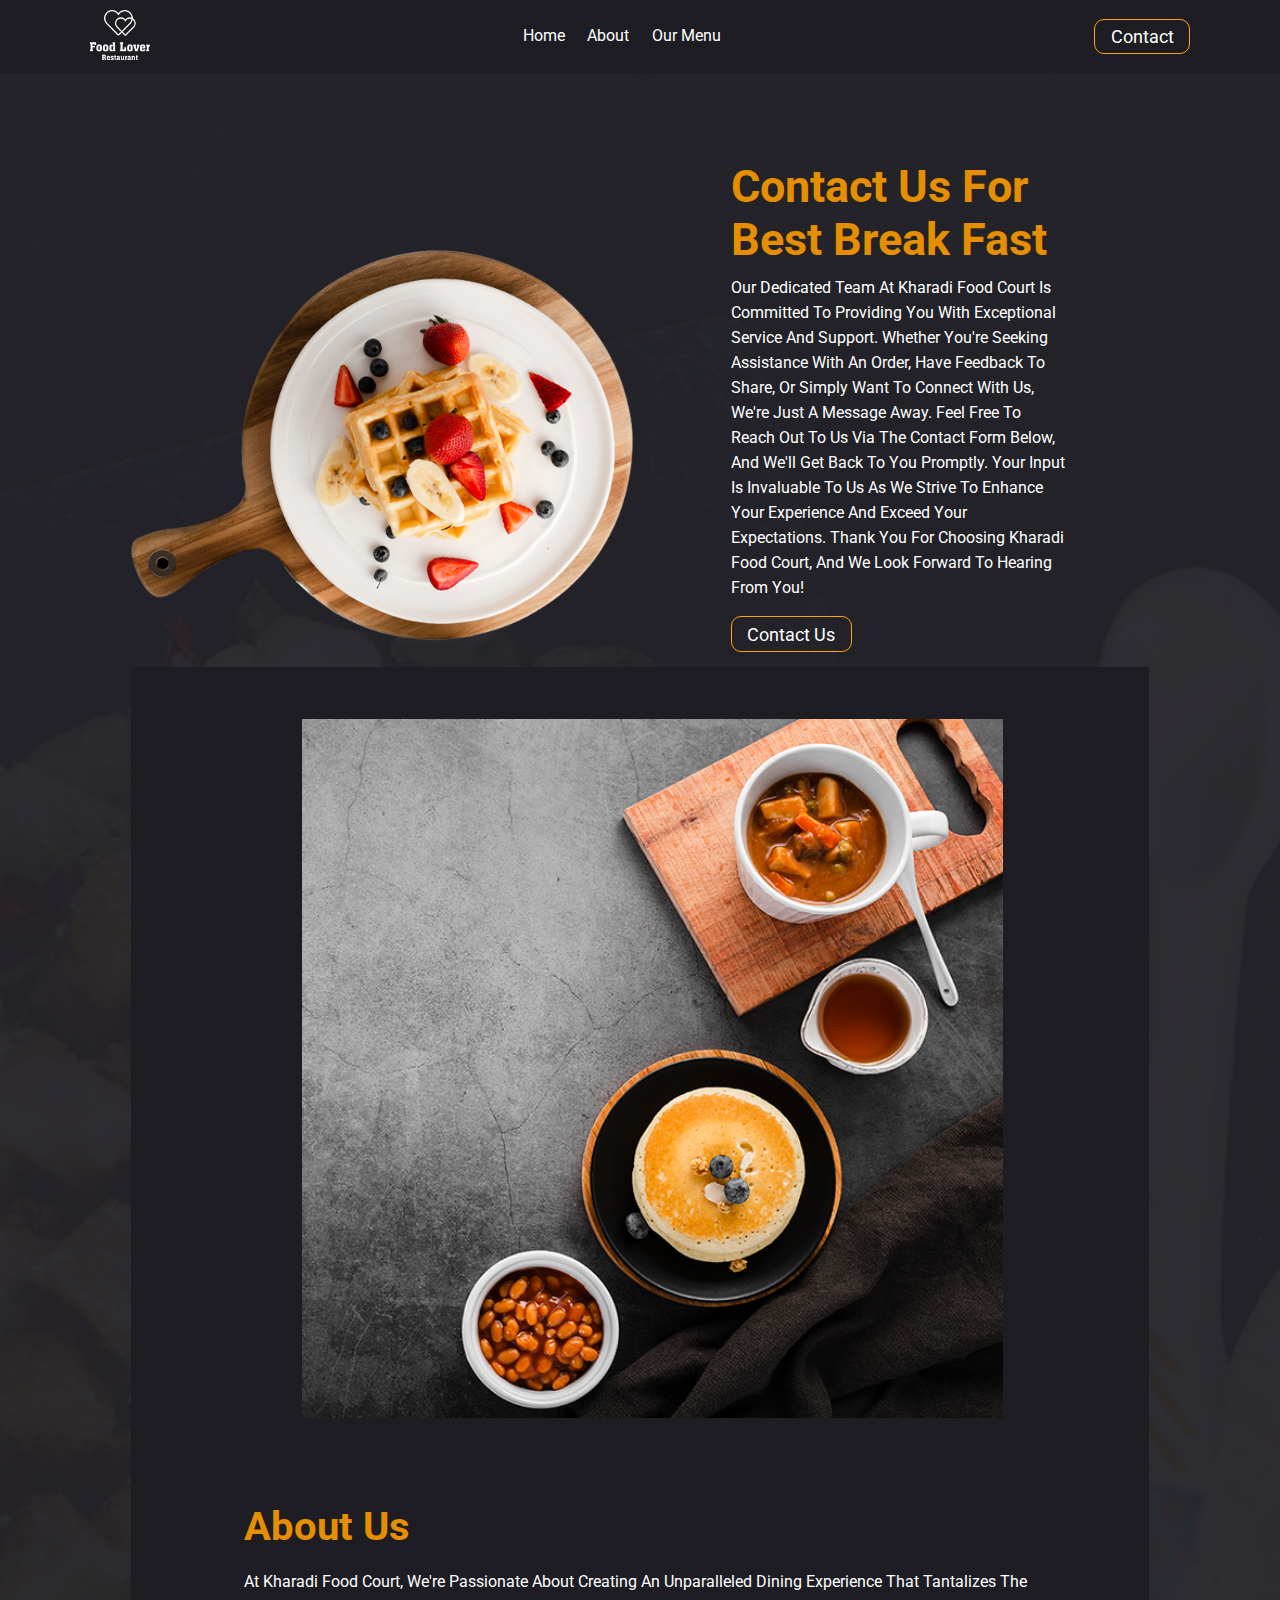
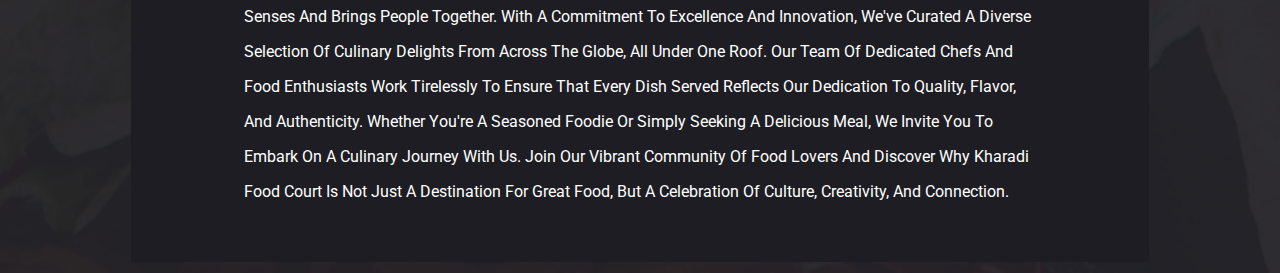
==== index.html @ 51e0e7b5 "update 3" ====
<!DOCTYPE html>
<html lang="eng">
    <head>
        <meta charset="UTF-8">
        <meta http-equiv="X-UA-Compatible" content="IE=edge">
        <meta name="viewport" content="width=device-width, initial-scale=1.0">
        <title>kharadifoodcourt</title>

        <link rel="stylesheet" href="fontawesome-free-5.15.3-web/css/all.min.css">
        <link rel="stylesheet" href="style.css">
        
    </head>
    <body>
        <header class="header">
            <div class="logo">
                <img src="images/logo.png" alt="">
            </div>
    
            <nav class="navbar">
                <a href="#">home</a>
                <a href="#">about</a>
                <a href="#">our menu</a>

            </nav>
    
            <div class="icons">
                <div id="menu-bar" class="fas fa-bars"></div>
                <a class="contact-but" href="#">contact</a>
            </div>
    
        </header>

        <div class="home">
            <div class="main-home">
                <div class="home-inner-content">
                    <div class="home-image">
                    <img src="images/background content.png" alt="">
                    </div>
                </div>

                <div class="home-inner-content">
                    <div class="home-text-content">
                      <h1>contact us for best Break Fast</h1>
                      <p>Our dedicated team at kharadi food court is committed to providing you with exceptional service and support. Whether you're seeking assistance with an order, have feedback to share, or simply want to connect with us, we're just a message away. Feel free to reach out to us via the contact form below, and we'll get back to you promptly. Your input is invaluable to us as we strive to enhance your experience and exceed your expectations. Thank you for choosing kharadi food court, and we look forward to hearing from you!</p>
                    <a href="#">contact us</a>
                    </div>
                </div>

                <div id="about" class="about">
                    <div class="main-about">
                        <div class="about-content">
                        <div class="about-inner-content">
                            <img src="images/About us.png" alt="">
                        </div>
                        </div>

                        <div class="about-content">
                            <div class="about-inner-content">
                                 <div class="about-text-content">
                                    <h1>About us</h1>
                                    <p>At Kharadi Food Court, we're passionate about creating an unparalleled dining experience that tantalizes the senses and brings people together. With a commitment to excellence and innovation, we've curated a diverse selection of culinary delights from across the globe, all under one roof. Our team of dedicated chefs and food enthusiasts work tirelessly to ensure that every dish served reflects our dedication to quality, flavor, and authenticity. Whether you're a seasoned foodie or simply seeking a delicious meal, we invite you to embark on a culinary journey with us. Join our vibrant community of food lovers and discover why Kharadi Food Court is not just a destination for great food, but a celebration of culture, creativity, and connection.</p>
                                 </div>
                            </div>
                            </div>
                    </div>
                </div>
                
            </div>
        </div>


























        <style>
            :root {
                --btn-color:#007fd4;
                --about-sec:#1d1d23;
            }
        </style>
        
    </body>

</html>
---- style.css ----
@import url('https://fonts.googleapis.com/css2?family=Roboto:wght@300;400;500;700&display=swap');
:root{
    --btn-color:#e58f00;
    --about-sec:#1d1d23;
}
*{
    padding: 0;
    margin: 0;
    box-sizing: border-box;
    outline: none;
    text-decoration: none;
    font-family: 'Roboto', sans-serif;
    transition: 0.5s;
    text-transform: capitalize;
}
html{
    font-size: 65%;
    scroll-behavior: smooth;
}
.header{
    padding: 1rem 7%;
    position: fixed;
    left: 0;
    right: 0;
    display: flex;
    justify-content: space-between;
    align-items: center;
    z-index: 100;
    background: #1d1d23;
}
.logo img{
    width: 60px;
}
.navbar a{
    color: white;
    margin: 0.5rem;
    padding: 0.5rem;
    font-size: 1.5rem;
}
.navbar a:hover{
    color: var(--btn-color);
}
.icons div{
    color: white;
    font-size: 1.5rem;
    margin-right: 10px;
    display: none;
}
.icons div:hover{
    cursor: pointer;
}

.icons a{
    color: white;
    padding: 0.6rem 1.5rem;
    border: 1px solid orange;
    border-radius: 10px;
    font-size: 18px;
   transition: 0.5s;
   display: inline-block;
}
.contact-btn:hover{
    transform: scale(1.1);
    background: var(--btn-color);
    border: 1px solid white;
}

.navbar.active{
    clip-path: polygon(0 0, 100% 0, 100% 100%, 0% 100%);
}

/* design for home section */

.home{
    padding: 1rem 7%;
    background: url(images/background.png);
    min-height: 100vh;
    height: 100%;
    background-position: center;
    background-size: cover;
    background-repeat: no-repeat;
}
.main-home{
    display: flex;
    justify-content: center;
    align-items: center;
    flex-wrap: wrap;
    gap: 15px;
    padding-top: 150px;
    padding-left: 4rem;
    padding-right: 4rem;
}
.home-inner-content{
    flex: 1 1 45rem;
}
.home-image{
    width: 100%;
    height: 100%;
    position: relative;
    
}
.home-image img{
    width: 100%;
    position: absolute;
    transform: translate(0%, -40%);
    animation: mymove 5s infinite ease-in-out;
}
@keyframes mymove {
    0%   {top: 0px;}
    50%   {top: 15px;}
    75%   {top: 10px;}
    100%   {top: 0px;}
  }
.home-text-content{
    padding: 0 8rem;
}
.home-text-content h1{
    font-size: 45px;
    color: #e58f00;
}
.home-text-content p{
    color: white;
    font-size: 1.5rem;
    margin-top: 10px;
    margin-bottom: 15px;
    line-height: 25px;
}
.home-text-content a{
    color: white;
    padding: 0.6rem 1.5rem;
    border: 1px solid orange;
    border-radius: 10px;
    font-size: 18px;
   transition: 0.5s;
   display: inline-block;
}
.home-text-content a:hover{
    transform: scale(1.1);
    background: var(--btn-color);
    border: 1px solid white;
}
.about{
    padding: 2rem 7%;
    background: var(--about-sec);
}
.main-about{
    display: flex;
    justify-content: center;
    align-items: center;
    flex-wrap: wrap;
    gap: 20px;
    
}
.about-content{
    flex: 1 1 45rem;
}
.about-inner-content{
    width: 100%;
    margin: 0 auto;
    padding-top: 3rem;
    padding-bottom: 3rem;
}
.about-content .about-inner-content img{
    width: 80%;
    margin-left: 100px;
}
.about-text-content{
    padding: 0 4rem;
}
.about-text-content h1{
    color: #e58f00;
    font-size: 40px;
    margin-bottom: 15px;
}
.about-text-content p{
    color: white;
    font-size: 1.5rem;
    line-height: 35px;
}
.quality{
    padding: 4rem 7%;
    background-image: linear-gradient(60.34deg, white 52.45%, var(--btn-color) 52.45%);
}
.main-quality{
    display: flex;
    justify-content: center;
    align-items: center;
    flex-wrap: wrap;
    gap: 15px;
}
.main-inner-quality{
    flex: 1 1 45rem;
}
.quality-content{
    padding: 0 4rem;
}
.quality-content h1{
    color: var(--btn-color);
    font-size: 40px;
    margin-bottom: 15px;
}
.quality-content p{
    color: var(--about-sec);
    font-size: 1.5rem;
    line-height: 30px;
}
.qulity-image{
    width: 100%;
}
.qulity-image img{
    width: 100%;
    object-fit: cover;
}
.gallery{
    padding: 4rem 7%;
    background: var(--about-sec);
}
.gallery h1{
    font-size: 50px;
    text-align: center;
    padding-bottom: 3rem;
    color: var(--btn-color);
    letter-spacing: 1px;
}
.main-gallery{
    display: flex;
    justify-content: center;
    align-items: center;
    gap: 30px;
    flex-wrap: wrap;
  
}
.inner-gallery{
    flex: 1 1 300px;
    
}
.inner-gallery .gallery-image img{
    width: 100%;
}
.inner-gallery .gallery-image:hover img{
    transform: perspective(1000px) rotateX(-4.80deg) rotateY(-10.23deg) scale3d(1.05,1.05,1.05);
    clip-path: polygon(20% 0%, 80% 0%, 100% 20%, 100% 80%, 80% 100%, 20% 100%, 0% 80%, 0% 20%);
}
.enjoy-our-food{
    padding: 2rem 7%;
    background: url(images/enjoye.png);
    background-size: cover;
    background-position: center center;
    background-repeat: no-repeat;
    min-height: 100vh;
    display: flex;
    justify-content: center;
    align-items: center;
}
.food-main-content{
    width: 40%;
    border: 4px solid white;
    padding: 2rem;
}
.food-main-content h1{
    color: white;
    font-size: 35px;
    text-align: center;
    padding: 1rem 0;
}
.food-main-content p{
    color: white;
    font-size: 1.5rem;
    text-align: center;
    padding: 1rem 0;
    line-height: 30px;
}
.our-menu-food{
    padding: 2rem 7%;
    background-color: var(--about-sec);
}
.our-menu-food h1{
    color: var(--btn-color);
    font-size: 45px;
    text-align: center;
    padding: 0.5rem 0;
}
.main-menu-food{
    margin-top: 2rem;
    display: flex;
    justify-content: center;
    align-items: center;
    gap: 20px;
    flex-wrap: wrap;
}
.inner-menu-food{
    flex: 1 1 300px;
}
.menu-food-content{
    width:100%;

}
.menu-food-content img{
    width: 100%;
}

.menu-food-text{
    padding: 2rem 2rem;
}
.menu-food-text h2{
    color: var(--btn-color);
    font-size: 30px;
}
.menu-food-text p{
    color:white;
    font-size:18px;
    margin: 2rem 0;
}
.menu-food-text p span{
    color: #e58f00;
    padding: 0.5rem 1.5rem;
    transition: 0.3s;
    cursor: pointer;
}
.menu-food-text p:hover span{
    border: 1px solid white;
    background: var(--btn-color);
    color: white;
    transform: scale(1.1);
}
.before{
    background-color: #1d1d23;
    padding: 2rem 0;
}
.before{
    width: 100%;
}
.before img{

    width: 100%;
    object-fit: cover;
}

.footer{
    background: #1d1d23;
    padding: 6rem 10rem;
    display: flex;
    justify-content: center;
    align-items: center;
    flex-direction: column;
}
.main-footer{
    width: 100%;
    margin: 0 auto;
    text-align: center;
}
.main-footer img{
    width: 200px;
}
.footer-navbar{
    margin-top: 15px;
}
.footer-navbar a{
    color: #e58f00;
    font-size: 18px;
    margin: 1rem;
    padding: 1rem;
}


























@media (max-width:767px) {
    .header{
        padding: 3rem;
    }
    .icons div{
        display: initial;
    }
    .navbar{
        position: absolute;
        width: 100%;
        height: 100vh;
        left: 0;
        top: 100%;
        background-color: var(--btn-color);
        clip-path: polygon(0 0, 100% 0, 100% 0, 0 0);


    }
    .navbar a{
        display: block;
        text-align: center;
        margin: 1rem;
        padding: 1rem;
    }

    /* home css desing */

    .home-text-content{
        padding: 0 2rem;
    }
    .main-home{
        padding: 2rem 0;
    }
    .home{
        padding-top: 100px;
        
    }
    .home-image img{
        transform: translate(0%, 0%);
    }
    .home-text-content{
        margin-top: 300px;
    }
    .about-content .about-inner-content img{
        width: 100%;
        margin: 0;
        padding: 1rem;
    }
    .quality-content{
        padding: 1rem 2rem;
    }
    .quality-content h1{
        color: var(--about-sec)
    }
    .food-main-content{
        width: 100%;
        border: 4px solid white;
        padding: 1rem;
    }

    .footer-navbar a{
        display: block;
       
    }

}
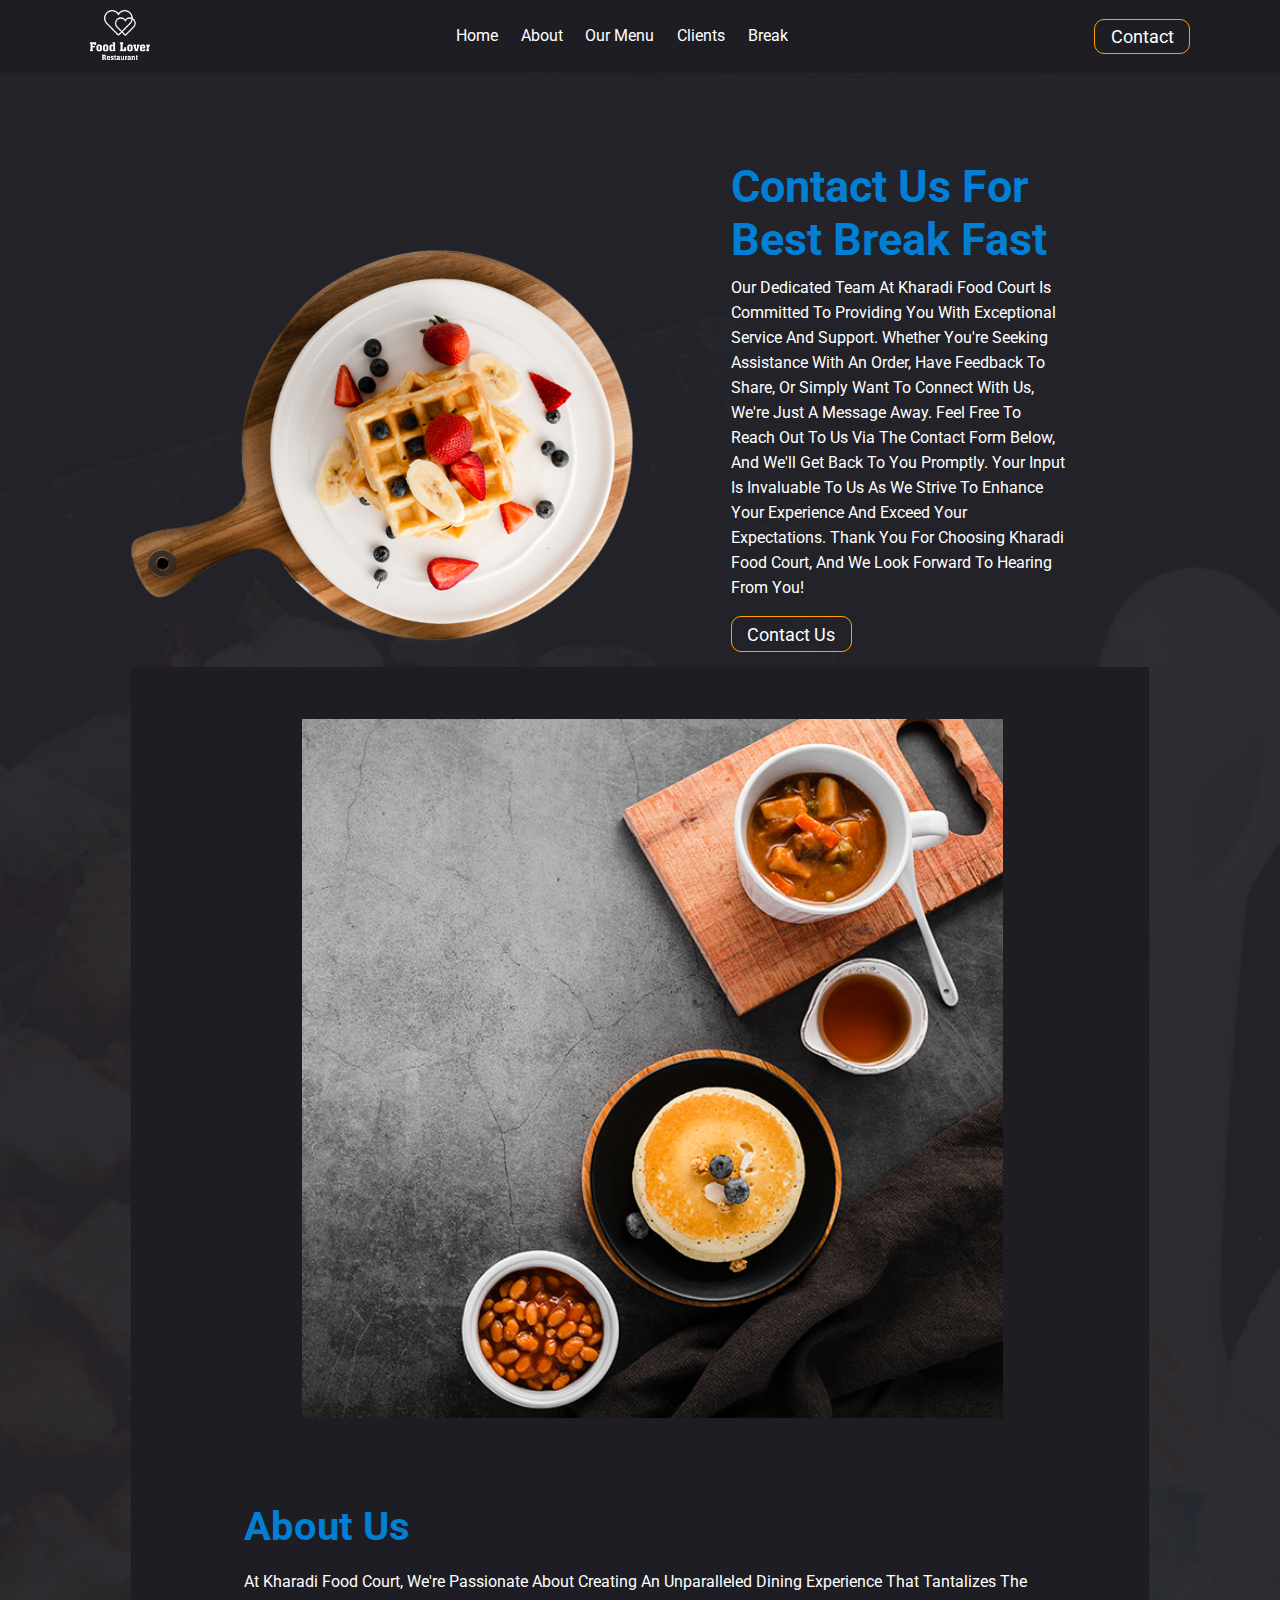
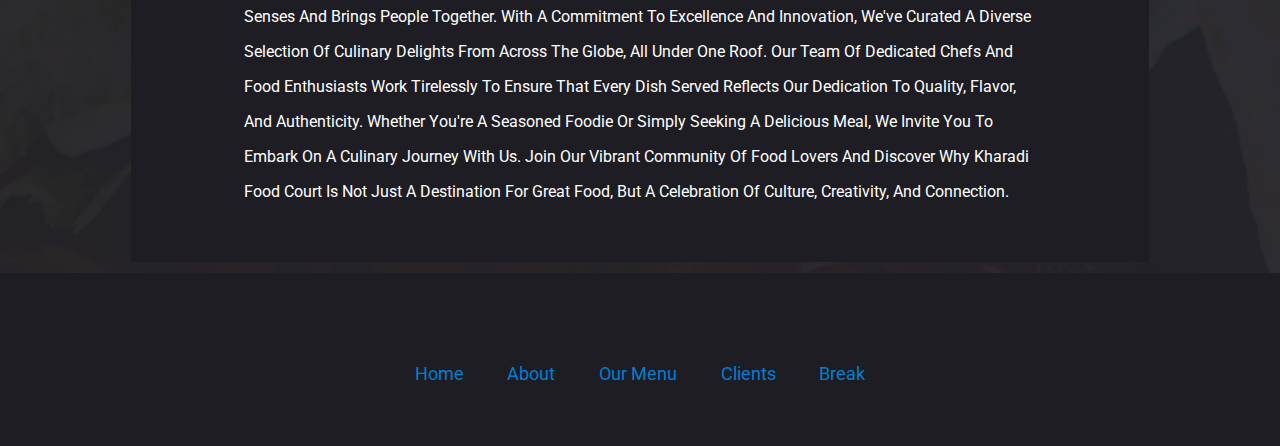
==== commit 7ffb4bbf: "update 4" ====
--- a/index.html
+++ b/index.html
@@ -11,6 +11,7 @@
         
     </head>
     <body>
+
         <header class="header">
             <div class="logo">
                 <img src="images/logo.png" alt="">
@@ -20,12 +21,13 @@
                 <a href="#">home</a>
                 <a href="#">about</a>
                 <a href="#">our menu</a>
-
+                <a href="#">clients</a>
+                <a href="#">break</a>
             </nav>
     
             <div class="icons">
                 <div id="menu-bar" class="fas fa-bars"></div>
-                <a class="contact-but" href="#">contact</a>
+                <a class="contact-btn" href="#">contact</a>
             </div>
     
         </header>
@@ -69,7 +71,22 @@
         </div>
 
 
-
+        <div class="footer">
+            <div class="main-footer">
+                <div class="footer-logo"><img src="images/footerlogo.png" alt=""></div>
+            </div>
+    
+            <footernav class="footer-navbar">
+                <a href="#">home</a>
+                <a href="#">about</a>
+                <a href="#">our menu</a>
+                <a href="#">clients</a>
+                <a href="#">break</a>
+            </footernav>
+    
+        </div>
+    
+    
 
 
 
--- a/style.css
+++ b/style.css
@@ -1,6 +1,6 @@
 @import url('https://fonts.googleapis.com/css2?family=Roboto:wght@300;400;500;700&display=swap');
 :root{
-    --btn-color:#e58f00;
+    --btn-color:#007fd4;
     --about-sec:#1d1d23;
 }
 *{
@@ -105,6 +105,7 @@
     transform: translate(0%, -40%);
     animation: mymove 5s infinite ease-in-out;
 }
+
 @keyframes mymove {
     0%   {top: 0px;}
     50%   {top: 15px;}
@@ -116,7 +117,7 @@
 }
 .home-text-content h1{
     font-size: 45px;
-    color: #e58f00;
+    color: #007fd4;
 }
 .home-text-content p{
     color: white;
@@ -168,7 +169,7 @@
     padding: 0 4rem;
 }
 .about-text-content h1{
-    color: #e58f00;
+    color: #007fd4;
     font-size: 40px;
     margin-bottom: 15px;
 }
@@ -312,7 +313,7 @@
     margin: 2rem 0;
 }
 .menu-food-text p span{
-    color: #e58f00;
+    color: #007fd4;
     padding: 0.5rem 1.5rem;
     transition: 0.3s;
     cursor: pointer;
@@ -356,7 +357,7 @@
     margin-top: 15px;
 }
 .footer-navbar a{
-    color: #e58f00;
+    color: #007fd4;
     font-size: 18px;
     margin: 1rem;
     padding: 1rem;
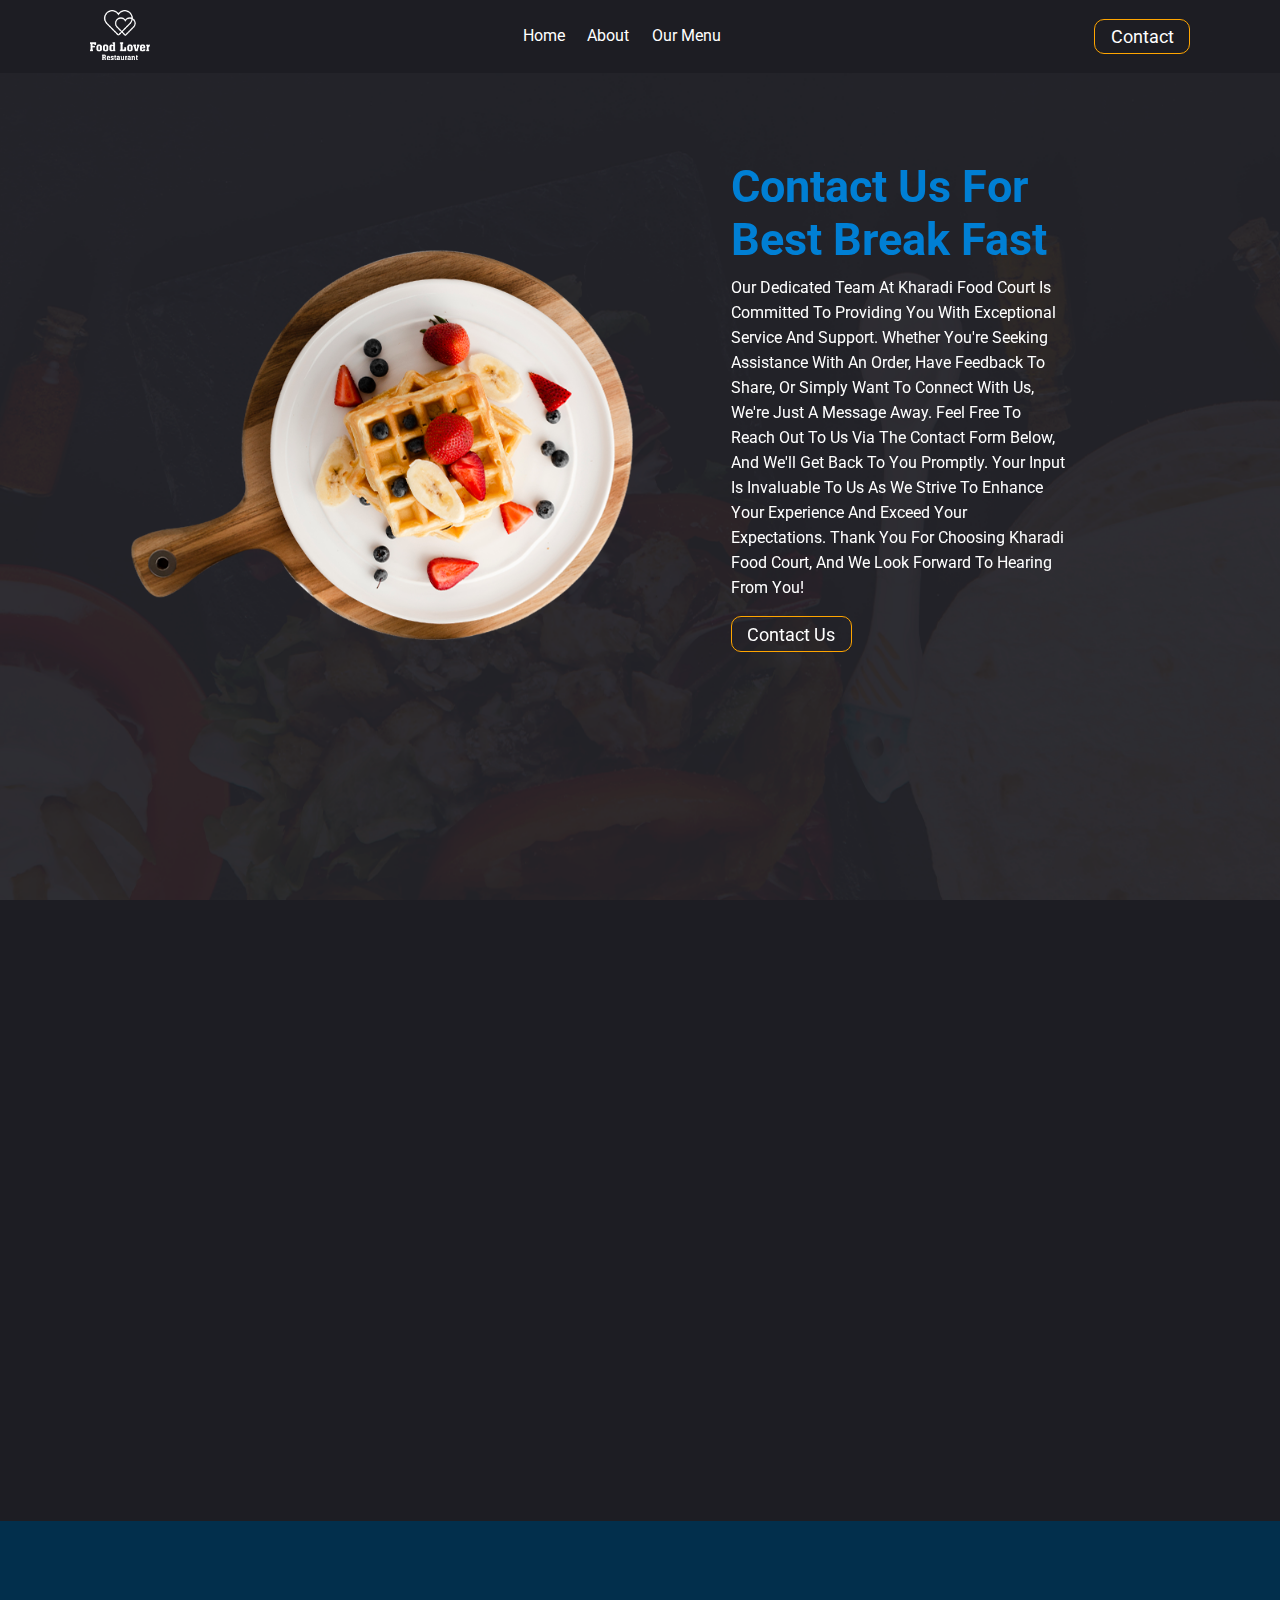
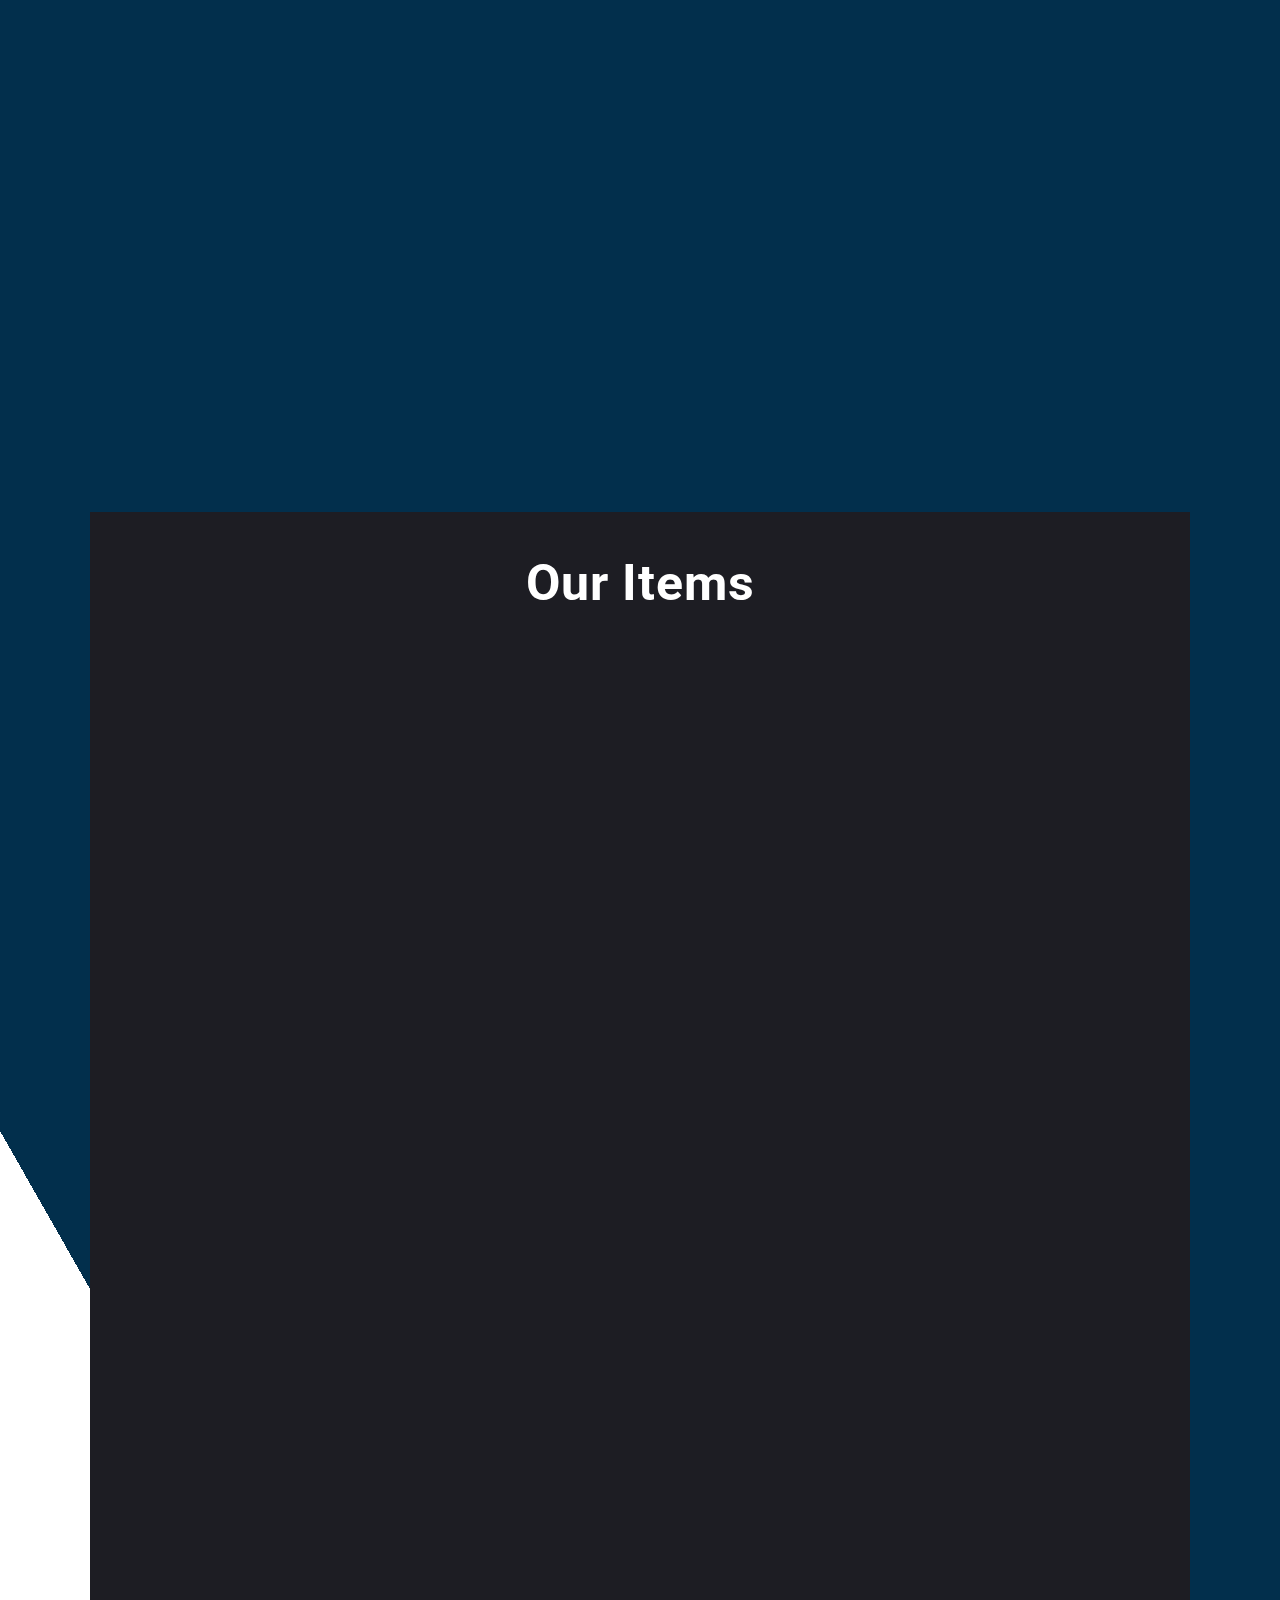
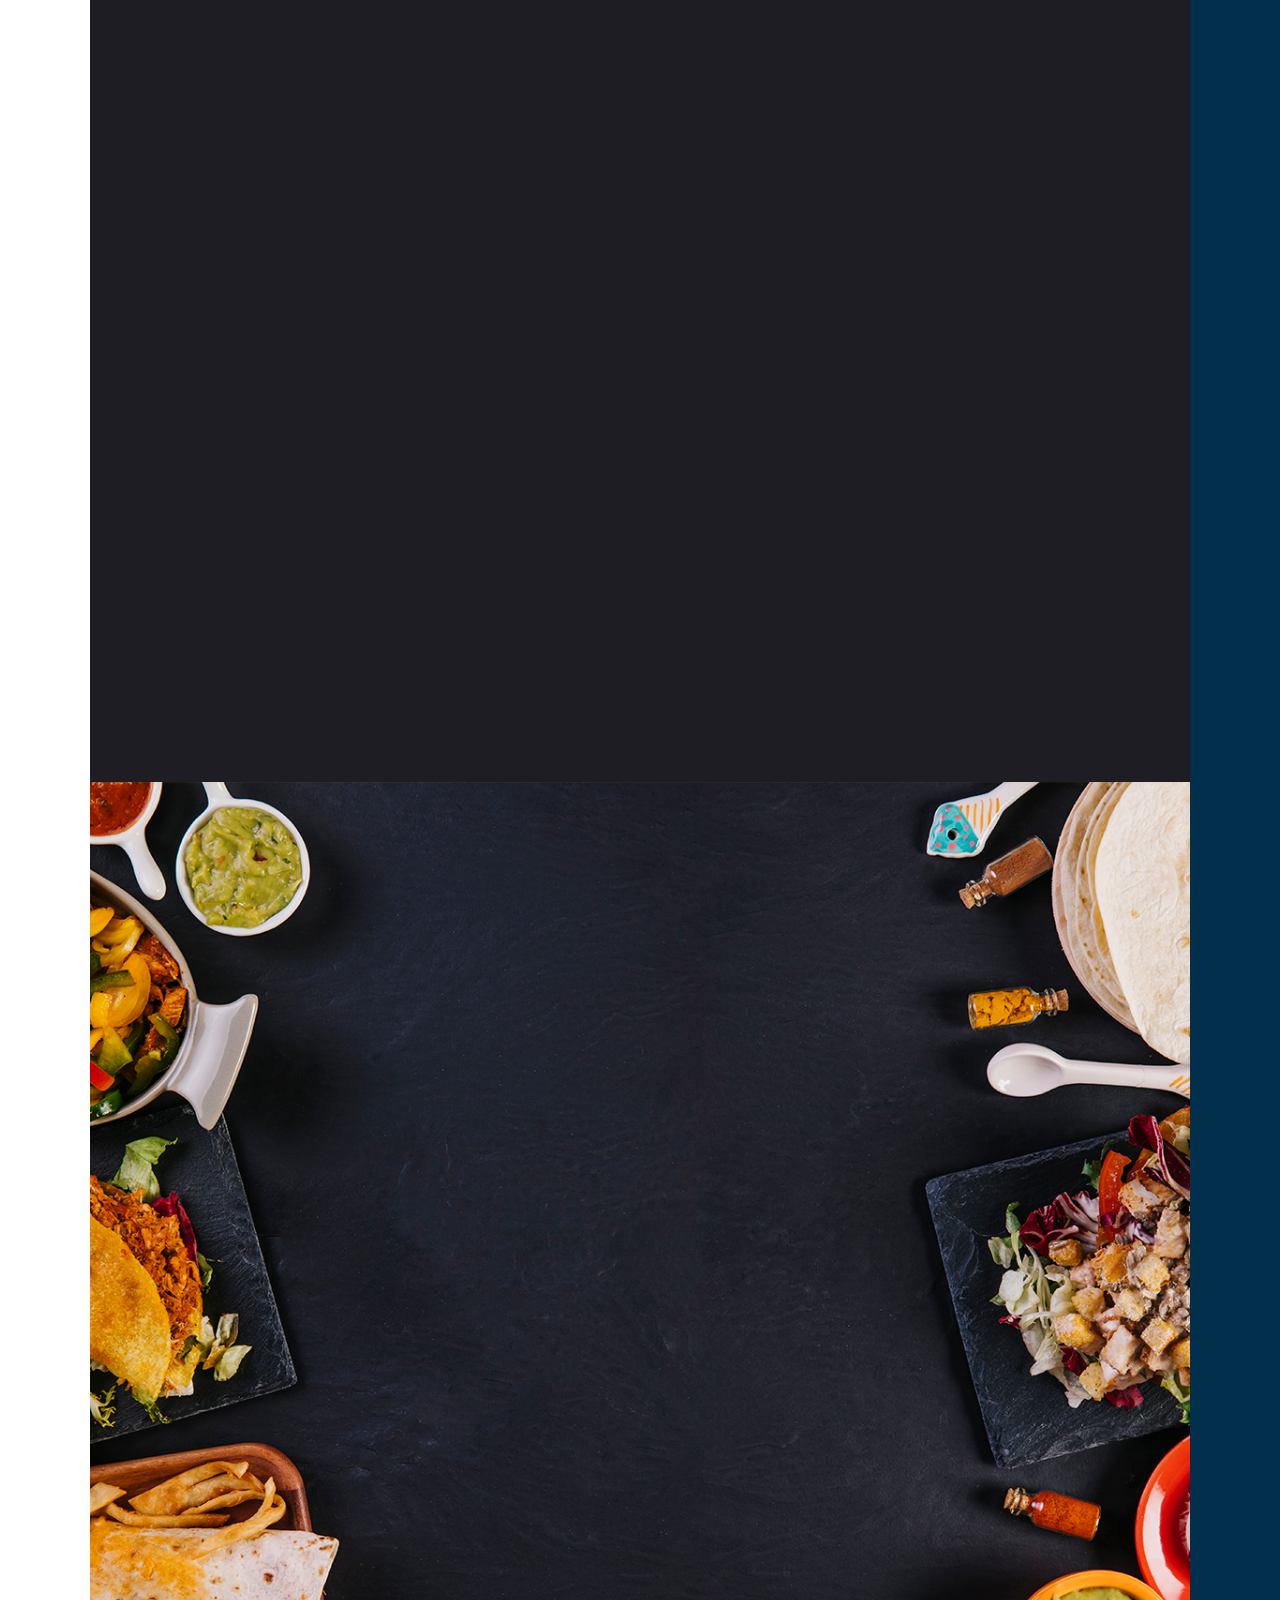
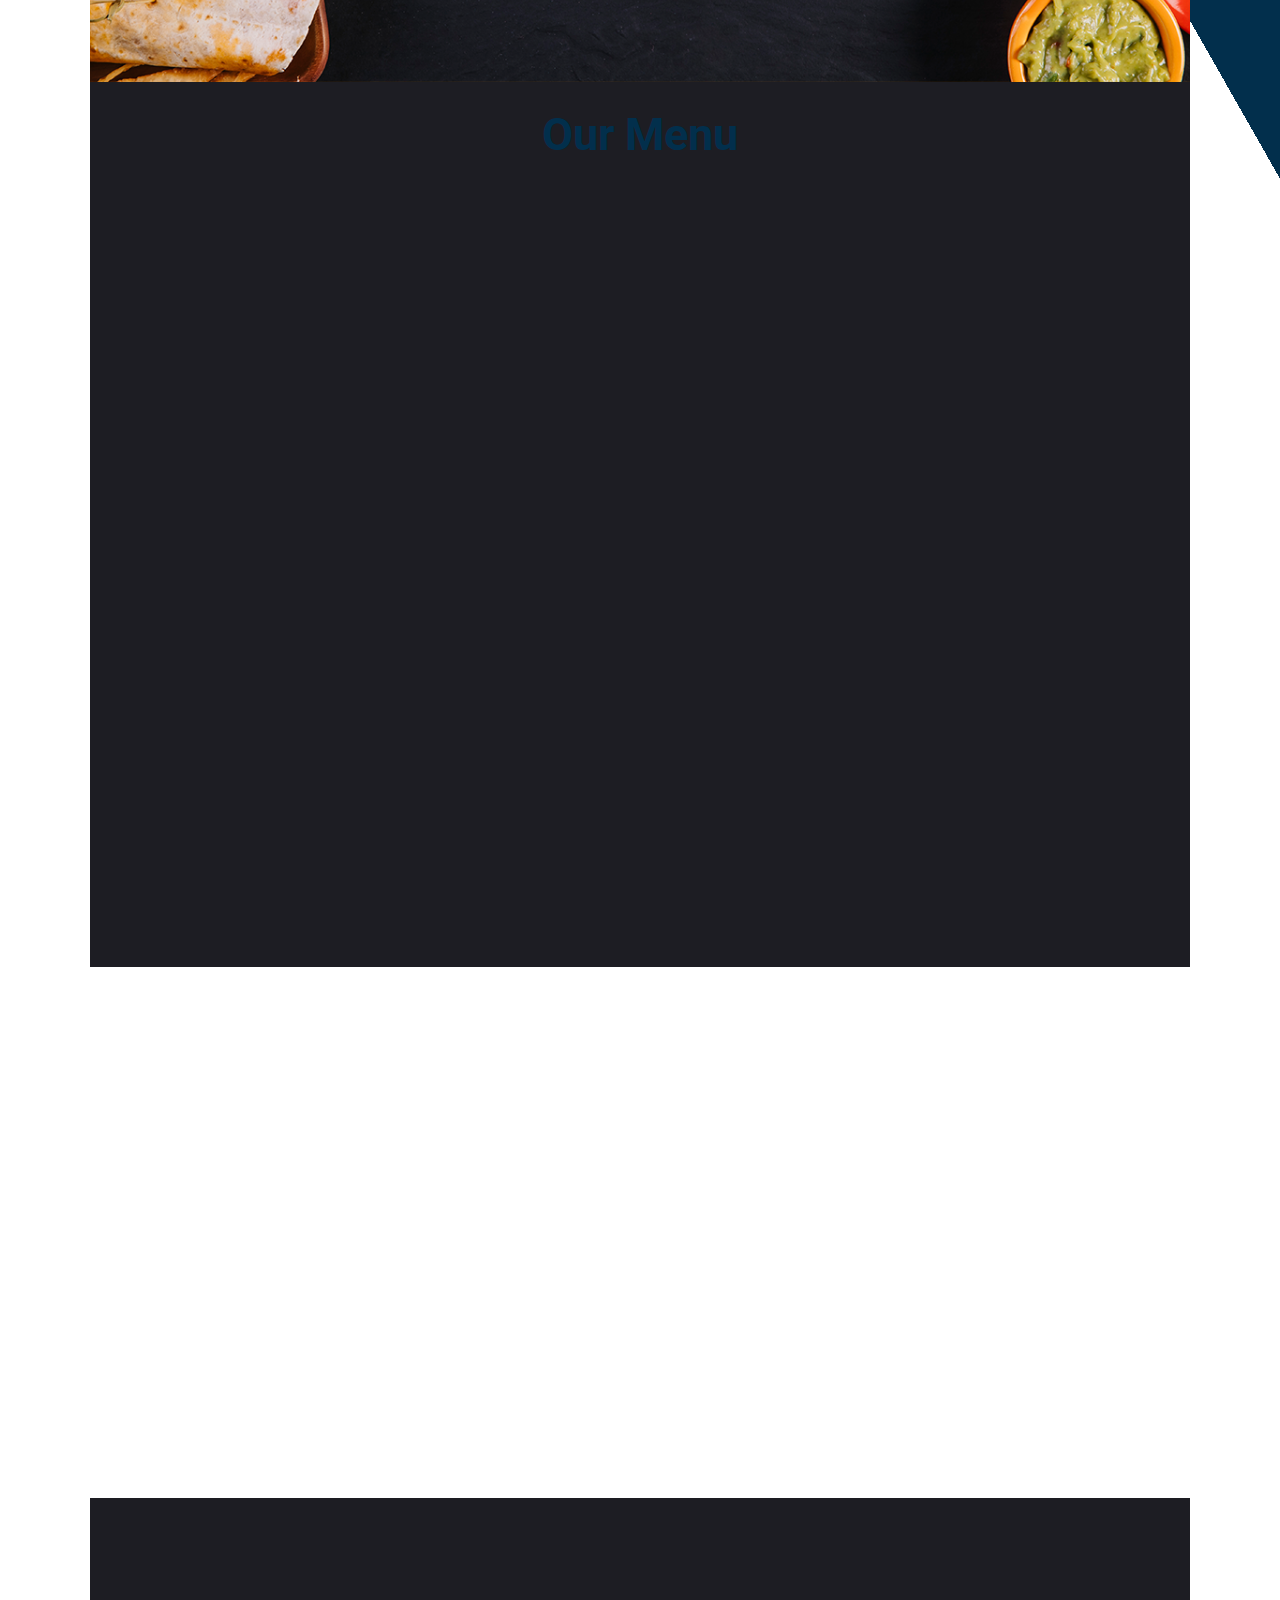
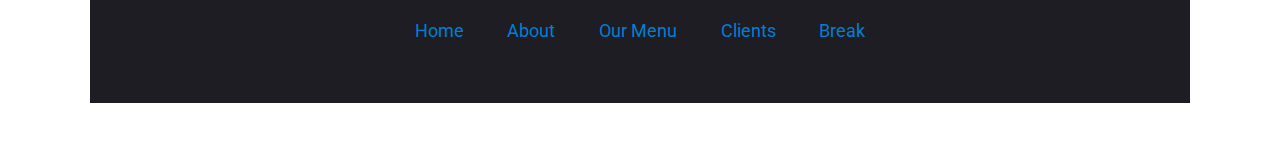
==== commit 92b5f616: "upadte" ====
--- a/index.html
+++ b/index.html
@@ -1,122 +1,211 @@
 <!DOCTYPE html>
-<html lang="eng">
-    <head>
-        <meta charset="UTF-8">
-        <meta http-equiv="X-UA-Compatible" content="IE=edge">
-        <meta name="viewport" content="width=device-width, initial-scale=1.0">
-        <title>kharadifoodcourt</title>
-
-        <link rel="stylesheet" href="fontawesome-free-5.15.3-web/css/all.min.css">
-        <link rel="stylesheet" href="style.css">
-        
-    </head>
-    <body>
-
-        <header class="header">
-            <div class="logo">
-                <img src="images/logo.png" alt="">
-            </div>
+<html lang="en">
+<head>
+    <meta charset="UTF-8">
+    <meta http-equiv="X-UA-Compatible" content="IE=edge">
+    <meta name="viewport" content="width=device-width, initial-scale=1.0">
+    <title>kharadifoodcourt</title>
     
-            <nav class="navbar">
-                <a href="#">home</a>
-                <a href="#">about</a>
-                <a href="#">our menu</a>
-                <a href="#">clients</a>
-                <a href="#">break</a>
-            </nav>
+    <link rel="stylesheet" href="fontawesome-free-5.15.3-web/css/all.min.css">
+
+    <link rel="stylesheet" href="style.css">
     
-            <div class="icons">
-                <div id="menu-bar" class="fas fa-bars"></div>
-                <a class="contact-btn" href="#">contact</a>
-            </div>
+
+</head>
+<body>
     
-        </header>
-
-        <div class="home">
-            <div class="main-home">
-                <div class="home-inner-content">
-                    <div class="home-image">
-                    <img src="images/background content.png" alt="">
+    <header class="header">
+        <div class="logo">
+            <img src="images/logo.png" alt="">
+        </div>
+
+        <nav class="navbar">
+            <a href="#index">home</a>
+            <a href="#about">about</a>
+            <a href="#">our menu</a>
+        </nav>
+
+        <div class="icons">
+            <div id="menu-bar" class="fas fa-bars"></div>
+            <a class="contact-btn" href="#">contact</a>
+        </div>
+
+    </header>
+
+    <div class="home">
+
+        <div class="main-home">
+            <div class="home-inner-content">
+                <div class="home-image">
+                <img src="images/background content.png" alt="">
+                </div>
+            </div>
+
+            <div class="home-inner-content">
+                <div class="home-text-content">
+                    <h1>contact us for best Break Fast</h1>
+                    <p>Our dedicated team at kharadi food court is committed to providing you with exceptional service and support. Whether you're seeking assistance with an order, have feedback to share, or simply want to connect with us, we're just a message away. Feel free to reach out to us via the contact form below, and we'll get back to you promptly. Your input is invaluable to us as we strive to enhance your experience and exceed your expectations. Thank you for choosing kharadi food court, and we look forward to hearing from you!</p>
+                  <a href="#contact">contact us</a>
+                </div>
+            </div>
+        </div>
+
+    </div>
+
+
+    <div id="about" class="about">
+        <div class="main-about">
+            <div class="about-content">
+                <div class="about-inner-content">
+                    <img class="myimageabout" src="images/About us.png" alt="">
+                </div>
+            </div>
+
+            <div class="about-content">
+                <div class="about-inner-content">
+                    <div class="about-text-content">
+                        <h1>About us</h1>
+                        <p>At Kharadi Food Court, we're passionate about creating an unparalleled dining experience that tantalizes the senses and brings people together. With a commitment to excellence and innovation, we've curated a diverse selection of culinary delights from across the globe, all under one roof. Our team of dedicated chefs and food enthusiasts work tirelessly to ensure that every dish served reflects our dedication to quality, flavor, and authenticity. Whether you're a seasoned foodie or simply seeking a delicious meal, we invite you to embark on a culinary journey with us. Join our vibrant community of food lovers and discover why Kharadi Food Court is not just a destination for great food, but a celebration of culture, creativity, and connection.</p>
+                     </div>
+                </div>
+            </div>
+        </div>
+    </div>
+
+    <div class="quality">
+        <div class="main-quality">
+            <div class="main-inner-quality">
+                <div class="quality-content">
+                    <h1>Our food quality</h1>
+                     <p>At Kharadi Food Court, we take immense pride in the exceptional quality of food we offer. With a relentless commitment to excellence, we meticulously select only the finest ingredients and partner with reputable vendors to ensure that every dish served surpasses expectations. Our culinary team is comprised of skilled chefs who are passionate about crafting delectable meals that delight the senses and leave a lasting impression. From traditional favorites to innovative creations, each dish is prepared with care and attention to detail, promising a symphony of flavors with every bite. We adhere to strict hygiene and food safety standards, prioritizing the well-being of our customers above all else. Whether you're indulging in street food delights or savoring gourmet cuisine, you can trust that every meal at Kharadi Food Court is a testament to our unwavering dedication to quality and excellence.</p>
+                </div>
+            </div>
+
+            <div class="main-inner-quality">
+                <div class="quality-content qulity-image">
+                    <img src="images/egg.png" alt="">
+                </div>
+            </div>
+        </div>
+
+
+    <div class="gallery">
+
+        <h1>Our Items</h1>
+
+        <div class="main-gallery">
+            <div class="inner-gallery">
+                <div class="gallery-image">
+                    <img src="images/gallery1.png" alt="">
+                </div>
+            </div>
+
+            <div class="inner-gallery">
+                <div class="gallery-image">
+                    <img src="images/gallery2.png" alt="">
+                </div>
+            </div>
+
+            <div class="inner-gallery">
+                <div class="gallery-image">
+                    <img src="images/gallery3.png" alt="">
+                </div>
+            </div>
+
+            <div class="inner-gallery">
+                <div class="gallery-image">
+                    <img src="images/gallery4.png" alt="">
+                </div>
+            </div>
+
+            <div class="inner-gallery">
+                <div class="gallery-image">
+                    <img src="images/gallery5.png" alt="">
+                </div>
+            </div>
+
+            <div class="inner-gallery">
+                <div class="gallery-image">
+                    <img src="images/gallery6.png" alt="">
+                </div>
+            </div>
+        </div>
+    </div>
+
+
+
+    <div class="enjoy-our-food">
+        <div class="food-main-content">
+            <h1>Enjoy our food</h1>
+            <p>Embark on a culinary adventure and treat your taste buds to an unforgettable experience at Kharadi Food Court. Nestled in the heart of the vibrant Kharadi neighborhood, our food court is a haven for food lovers seeking an array of tantalizing flavors and mouthwatering dishes. Whether you're craving savory street food delights, indulgent comfort food, or exotic international cuisine, we have something to satisfy every palate. Sit back, relax, and immerse yourself in the lively ambiance as you explore our diverse range of culinary offerings. From aromatic spices to bold flavors, each dish is crafted with passion and precision, promising a culinary journey like no other. Whether you're grabbing a quick bite with friends or enjoying a leisurely meal with family, our food court invites you to savor every moment and indulge in the simple pleasure of great food. Join us at Kharadi Food Court and discover why dining with us is not just a meal, but an experience to be savored and cherished.</p>
+           </div>
+
+    </div>
+
+    <div class="our-menu-food">
+        <h1>Our menu</h1>
+
+        <div class="main-menu-food">
+            <div class="inner-menu-food">
+                <div class="menu-food-content">
+                    <img src="images/menu2.png" alt="">
+
+                    <div class="menu-food-text">
+                        <h2>italian sauce mashroom</h2>
+                        <p> Italian mushroom sauce, or "Salsa ai Funghi," is a savory delight in Italian cuisine. With a blend of sautéed mushrooms, garlic, onions, and aromatic herbs, it offers a rich and earthy flavor profile. Perfect for enhancing pasta dishes, risottos, or as a topping for grilled meats, this sauce adds depth and complexity to any meal, making it a favorite among food enthusiasts worldwide.</p>
+                        <p> <span>Price / ₹ 300</span></p>
                     </div>
                 </div>
-
-                <div class="home-inner-content">
-                    <div class="home-text-content">
-                      <h1>contact us for best Break Fast</h1>
-                      <p>Our dedicated team at kharadi food court is committed to providing you with exceptional service and support. Whether you're seeking assistance with an order, have feedback to share, or simply want to connect with us, we're just a message away. Feel free to reach out to us via the contact form below, and we'll get back to you promptly. Your input is invaluable to us as we strive to enhance your experience and exceed your expectations. Thank you for choosing kharadi food court, and we look forward to hearing from you!</p>
-                    <a href="#">contact us</a>
+            </div>
+
+            <div class="inner-menu-food">
+                <div class="menu-food-content">
+                    <img src="images/menu3.png" alt="">
+
+                    <div class="menu-food-text">
+                        <h2>Black coffee</h2>
+                        <p> Black coffee, the essence of simplicity in the world of beverages, is a pure concoction of freshly brewed coffee and hot water. Without the adornments of milk or sugar, it offers a bold and invigorating flavor that resonates with coffee aficionados worldwide. With its rich aroma and robust taste, black coffee is the go-to choice for those seeking a quick caffeine fix or a moment of pure indulgence.</p>
+                        <p> <span>Price / ₹ 100</span> </p>
                     </div>
                 </div>
-
-                <div id="about" class="about">
-                    <div class="main-about">
-                        <div class="about-content">
-                        <div class="about-inner-content">
-                            <img src="images/About us.png" alt="">
-                        </div>
-                        </div>
-
-                        <div class="about-content">
-                            <div class="about-inner-content">
-                                 <div class="about-text-content">
-                                    <h1>About us</h1>
-                                    <p>At Kharadi Food Court, we're passionate about creating an unparalleled dining experience that tantalizes the senses and brings people together. With a commitment to excellence and innovation, we've curated a diverse selection of culinary delights from across the globe, all under one roof. Our team of dedicated chefs and food enthusiasts work tirelessly to ensure that every dish served reflects our dedication to quality, flavor, and authenticity. Whether you're a seasoned foodie or simply seeking a delicious meal, we invite you to embark on a culinary journey with us. Join our vibrant community of food lovers and discover why Kharadi Food Court is not just a destination for great food, but a celebration of culture, creativity, and connection.</p>
-                                 </div>
-                            </div>
-                            </div>
+            </div>
+
+            <div class="inner-menu-food">
+                <div class="menu-food-content">
+                    <img src="images/menu1.png" alt="">
+
+                    <div class="menu-food-text">
+                        <h2>American Toast Sandwich</h2>
+                        <p>The American Toast Sandwich is a classic comfort food, featuring toasted bread filled with savory ingredients like bacon, cheese, lettuce, tomato, and mayo. Its simplicity and versatility make it a popular choice for a quick and satisfying meal, perfect for any time of day.</p>
+                        <p> <span>Price / ₹ 250</span> </p>
                     </div>
                 </div>
-                
-            </div>
-        </div>
-
-
-        <div class="footer">
-            <div class="main-footer">
-                <div class="footer-logo"><img src="images/footerlogo.png" alt=""></div>
-            </div>
-    
-            <footernav class="footer-navbar">
-                <a href="#">home</a>
-                <a href="#">about</a>
-                <a href="#">our menu</a>
-                <a href="#">clients</a>
-                <a href="#">break</a>
-            </footernav>
-    
-        </div>
-    
-    
-
-
-
-
-
-
-
-
-
-
-
-
-
-
-
-
-
-
-
-
-
-
-
-        <style>
-            :root {
-                --btn-color:#007fd4;
-                --about-sec:#1d1d23;
-            }
-        </style>
-        
-    </body>
-
+            </div>
+        </div>
+    </div>
+
+
+    <div class="before">
+        <img src="images/before footer.png" alt="">
+    </div>
+
+    <div class="footer">
+        <div class="main-footer">
+            <div class="footer-logo">
+                <img src="images/footerlogo.png" alt="">
+            </div>
+        </div>
+
+         <footernav class="footer-navbar">
+            <a href="#">home</a>
+            <a href="#">about</a>
+            <a href="#">our menu</a>
+            <a href="#">clients</a>
+            <a href="#">break</a>
+         </footernav>
+
+    </div>
+    <script src="sc.js"></script>
+    <script src="script.js"></script>
+  </body>
 </html>--- a/style.css
+++ b/style.css
@@ -1,6 +1,6 @@
 @import url('https://fonts.googleapis.com/css2?family=Roboto:wght@300;400;500;700&display=swap');
 :root{
-    --btn-color:#007fd4;
+    --btn-color:#022f4c;
     --about-sec:#1d1d23;
 }
 *{
@@ -196,12 +196,12 @@
     padding: 0 4rem;
 }
 .quality-content h1{
-    color: var(--btn-color);
+    color: #007fd4;
     font-size: 40px;
     margin-bottom: 15px;
 }
 .quality-content p{
-    color: var(--about-sec);
+    color: white;
     font-size: 1.5rem;
     line-height: 30px;
 }
@@ -220,7 +220,7 @@
     font-size: 50px;
     text-align: center;
     padding-bottom: 3rem;
-    color: var(--btn-color);
+    color:white;
     letter-spacing: 1px;
 }
 .main-gallery{
@@ -304,7 +304,7 @@
     padding: 2rem 2rem;
 }
 .menu-food-text h2{
-    color: var(--btn-color);
+    color: #007fd4;
     font-size: 30px;
 }
 .menu-food-text p{
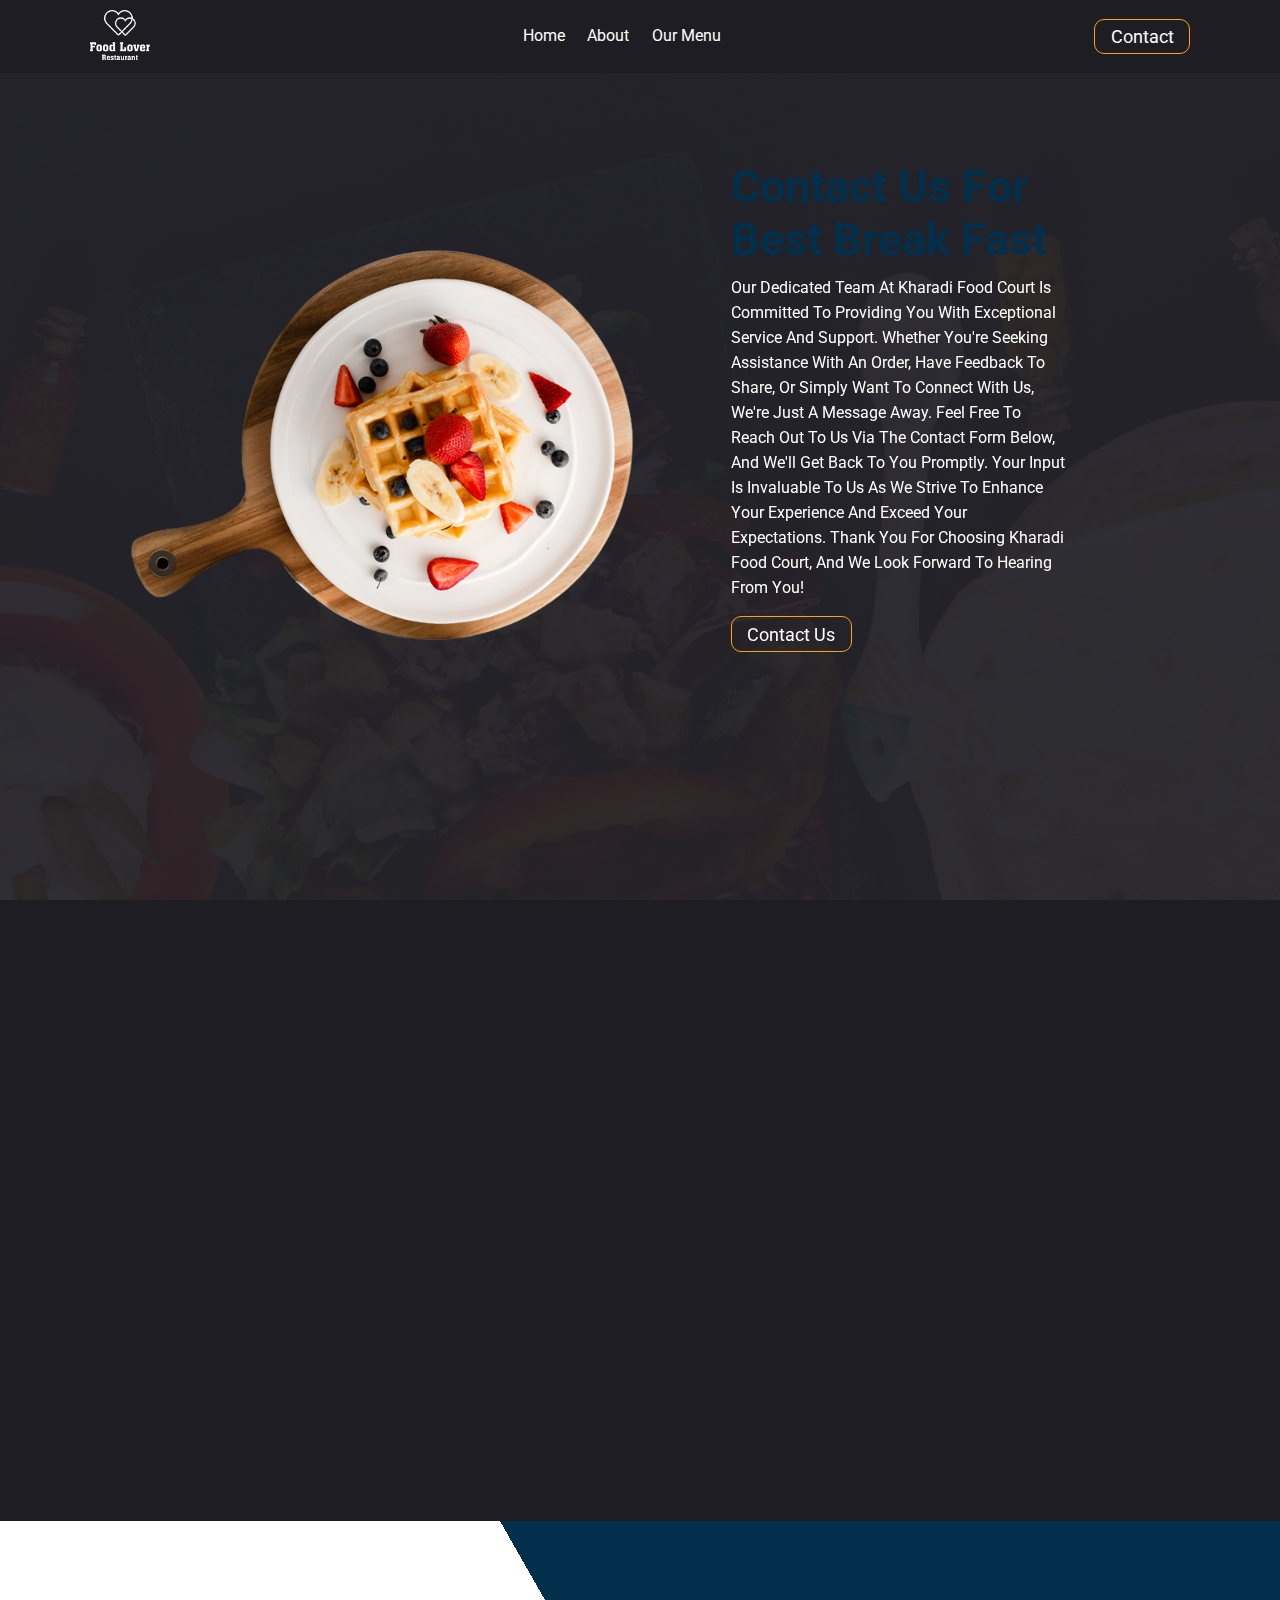
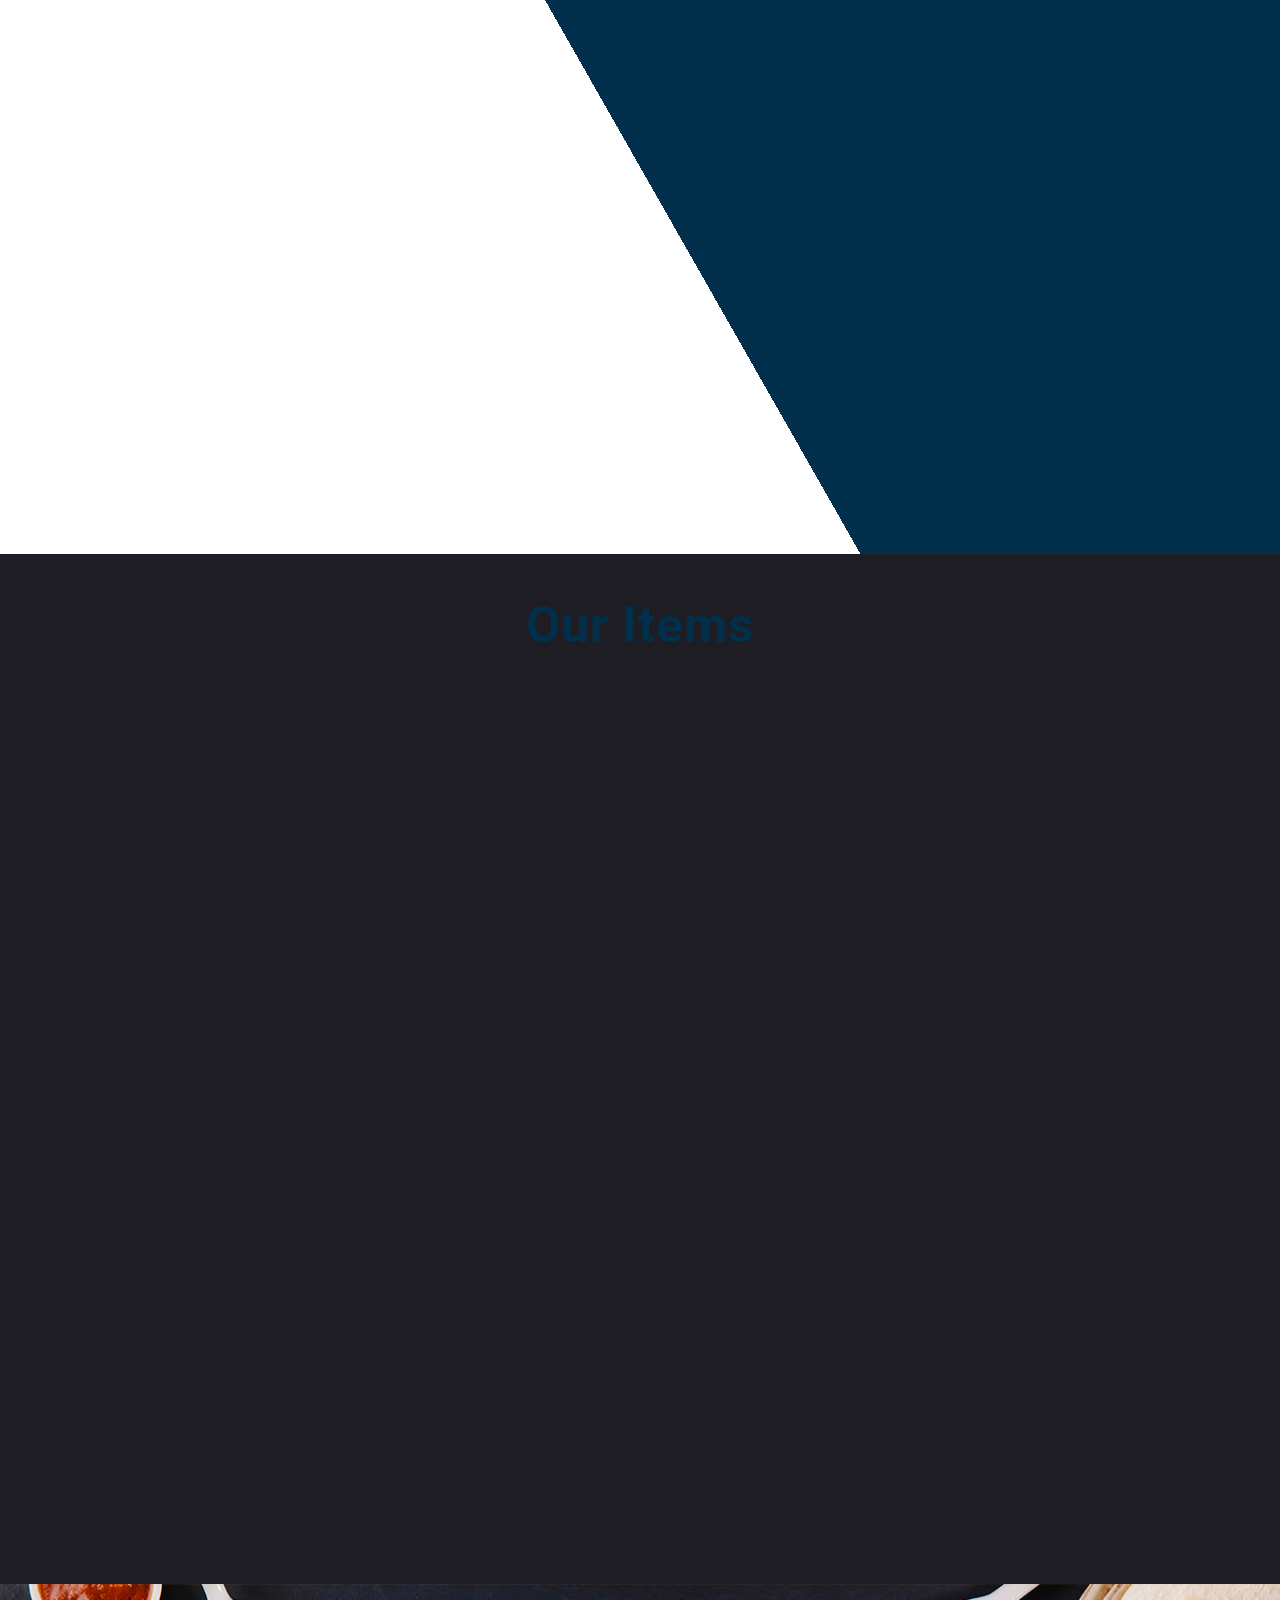
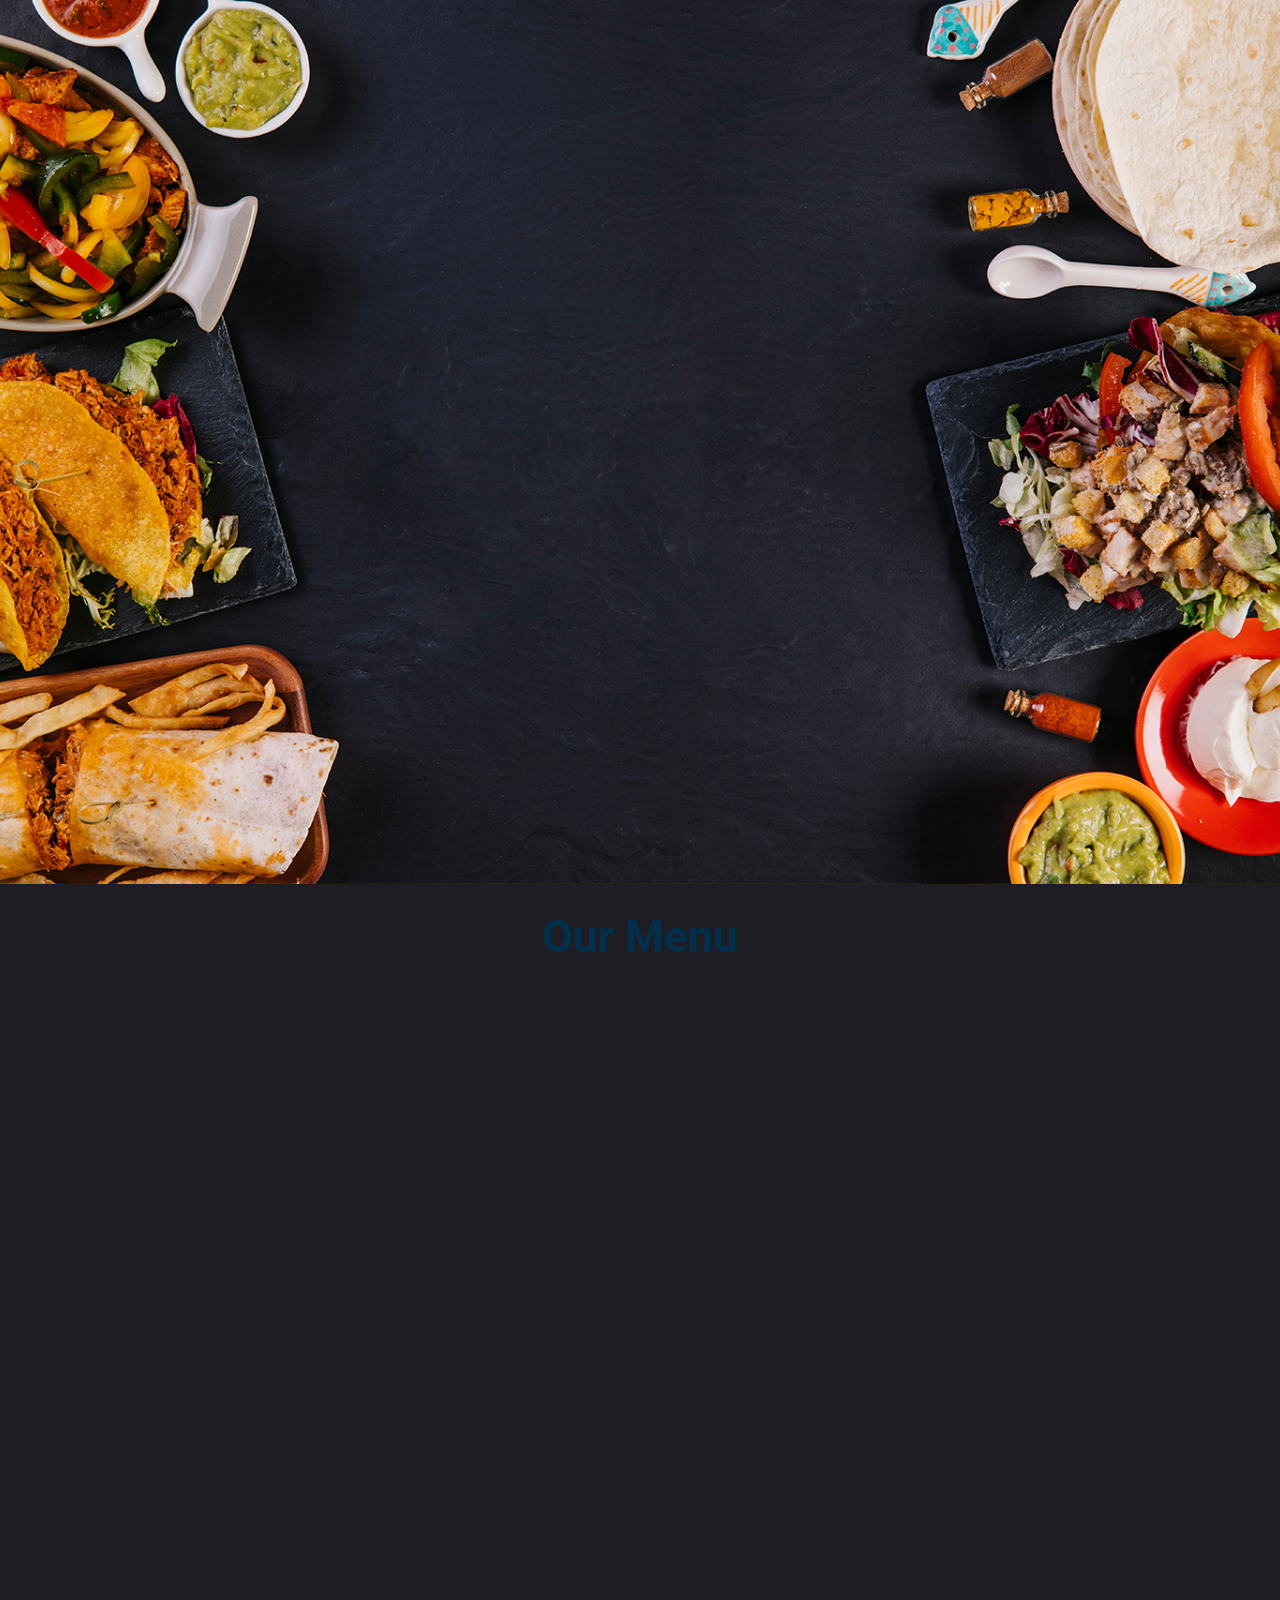
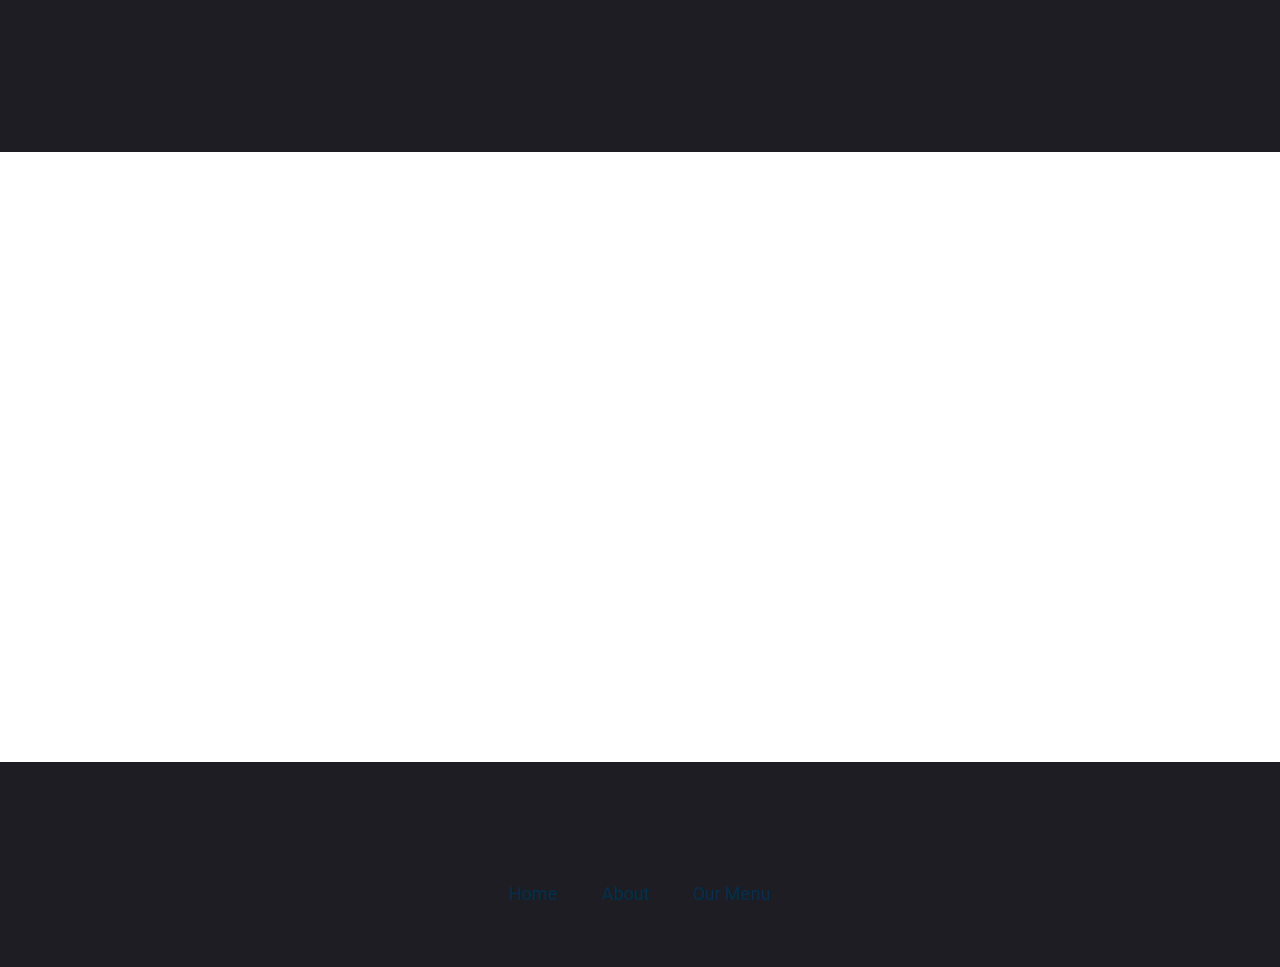
==== commit 84af7e86: "Initial commit" ====
--- a/index.html
+++ b/index.html
@@ -4,10 +4,12 @@
     <meta charset="UTF-8">
     <meta http-equiv="X-UA-Compatible" content="IE=edge">
     <meta name="viewport" content="width=device-width, initial-scale=1.0">
-    <title>kharadifoodcourt</title>
-    
-    <link rel="stylesheet" href="fontawesome-free-5.15.3-web/css/all.min.css">
-
+    <title>Document</title>
+    
+    <!-- fontawesome link here -->
+    <link rel="stylesheet" href="food1/css/all.min.css">
+    
+    <!-- style link here -->
     <link rel="stylesheet" href="style.css">
     
 
@@ -22,12 +24,12 @@
         <nav class="navbar">
             <a href="#index">home</a>
             <a href="#about">about</a>
-            <a href="#">our menu</a>
+            <a href="menu.html">our menu</a>
         </nav>
 
         <div class="icons">
             <div id="menu-bar" class="fas fa-bars"></div>
-            <a class="contact-btn" href="#">contact</a>
+            <a class="contact-btn" href="https://docs.google.com/forms/d/e/1FAIpQLSdQJcbcsbO4uTxNVeLSACyEzvUZsRxJdVKVN-5wsTo0rnOsTA/viewform?usp=sf_link">contact</a>
         </div>
 
     </header>
@@ -43,16 +45,16 @@
 
             <div class="home-inner-content">
                 <div class="home-text-content">
-                    <h1>contact us for best Break Fast</h1>
-                    <p>Our dedicated team at kharadi food court is committed to providing you with exceptional service and support. Whether you're seeking assistance with an order, have feedback to share, or simply want to connect with us, we're just a message away. Feel free to reach out to us via the contact form below, and we'll get back to you promptly. Your input is invaluable to us as we strive to enhance your experience and exceed your expectations. Thank you for choosing kharadi food court, and we look forward to hearing from you!</p>
-                  <a href="#contact">contact us</a>
-                </div>
-            </div>
-        </div>
-
-    </div>
-
-
+                <h1>contact us for best break fast</h1>
+                <p>Our dedicated team at kharadi food court is committed to providing you with exceptional service and support. Whether you're seeking assistance with an order, have feedback to share, or simply want to connect with us, we're just a message away. Feel free to reach out to us via the contact form below, and we'll get back to you promptly. Your input is invaluable to us as we strive to enhance your experience and exceed your expectations. Thank you for choosing kharadi food court, and we look forward to hearing from you!</p>
+                <a href="https://docs.google.com/forms/d/e/1FAIpQLSdQJcbcsbO4uTxNVeLSACyEzvUZsRxJdVKVN-5wsTo0rnOsTA/viewform?usp=sf_link">contact us</a>
+                </div>
+            </div>
+        </div>
+
+    </div>
+
+    <!-- About us imformation section-->
     <div id="about" class="about">
         <div class="main-about">
             <div class="about-content">
@@ -87,8 +89,9 @@
                 </div>
             </div>
         </div>
-
-
+    </div>
+
+<!-- our menu part-->
     <div class="gallery">
 
         <h1>Our Items</h1>
@@ -133,17 +136,17 @@
     </div>
 
 
-
+<!-- our  some dishes detials with cost-->
     <div class="enjoy-our-food">
+
         <div class="food-main-content">
             <h1>Enjoy our food</h1>
             <p>Embark on a culinary adventure and treat your taste buds to an unforgettable experience at Kharadi Food Court. Nestled in the heart of the vibrant Kharadi neighborhood, our food court is a haven for food lovers seeking an array of tantalizing flavors and mouthwatering dishes. Whether you're craving savory street food delights, indulgent comfort food, or exotic international cuisine, we have something to satisfy every palate. Sit back, relax, and immerse yourself in the lively ambiance as you explore our diverse range of culinary offerings. From aromatic spices to bold flavors, each dish is crafted with passion and precision, promising a culinary journey like no other. Whether you're grabbing a quick bite with friends or enjoying a leisurely meal with family, our food court invites you to savor every moment and indulge in the simple pleasure of great food. Join us at Kharadi Food Court and discover why dining with us is not just a meal, but an experience to be savored and cherished.</p>
-           </div>
-
+        </div>
     </div>
 
     <div class="our-menu-food">
-        <h1>Our menu</h1>
+        <h1>our menu</h1>
 
         <div class="main-menu-food">
             <div class="inner-menu-food">
@@ -160,6 +163,18 @@
 
             <div class="inner-menu-food">
                 <div class="menu-food-content">
+                    <img src="images/menu1.png" alt="">
+
+                    <div class="menu-food-text">
+                        <h2>American Toast Sandwich</h2>
+                        <p>The American Toast Sandwich is a classic comfort food, featuring toasted bread filled with savory ingredients like bacon, cheese, lettuce, tomato, and mayo. Its simplicity and versatility make it a popular choice for a quick and satisfying meal, perfect for any time of day.</p>
+                        <p> <span>Price / ₹ 250</span> </p>
+                    </div>
+                </div>
+            </div>
+
+            <div class="inner-menu-food">
+                <div class="menu-food-content">
                     <img src="images/menu3.png" alt="">
 
                     <div class="menu-food-text">
@@ -169,18 +184,6 @@
                     </div>
                 </div>
             </div>
-
-            <div class="inner-menu-food">
-                <div class="menu-food-content">
-                    <img src="images/menu1.png" alt="">
-
-                    <div class="menu-food-text">
-                        <h2>American Toast Sandwich</h2>
-                        <p>The American Toast Sandwich is a classic comfort food, featuring toasted bread filled with savory ingredients like bacon, cheese, lettuce, tomato, and mayo. Its simplicity and versatility make it a popular choice for a quick and satisfying meal, perfect for any time of day.</p>
-                        <p> <span>Price / ₹ 250</span> </p>
-                    </div>
-                </div>
-            </div>
         </div>
     </div>
 
@@ -191,21 +194,19 @@
 
     <div class="footer">
         <div class="main-footer">
-            <div class="footer-logo">
-                <img src="images/footerlogo.png" alt="">
-            </div>
-        </div>
-
-         <footernav class="footer-navbar">
-            <a href="#">home</a>
-            <a href="#">about</a>
-            <a href="#">our menu</a>
-            <a href="#">clients</a>
-            <a href="#">break</a>
-         </footernav>
-
-    </div>
-    <script src="sc.js"></script>
-    <script src="script.js"></script>
-  </body>
+            <div class="footer-logo"><img src="images/footerlogo.png" alt=""></div>
+        </div>
+
+        <footernav class="footer-navbar">
+            <a href="#index">home</a>
+            <a href="#about">about</a>
+            <a href="menu.html">our menu</a>
+        </footernav>
+
+    </div>
+
+<script src="sc.js"></script>
+
+<script src="script.js"></script>
+</body>
 </html>--- a/food1/css/all.min.css
+++ b/food1/css/all.min.css
@@ -0,0 +1,5 @@
+/*!
+ * Font Awesome Free 5.15.3 by @fontawesome - https://fontawesome.com
+ * License - https://fontawesome.com/license/free (Icons: CC BY 4.0, Fonts: SIL OFL 1.1, Code: MIT License)
+ */
+.fa,.fab,.fad,.fal,.far,.fas{-moz-osx-font-smoothing:grayscale;-webkit-font-smoothing:antialiased;display:inline-block;font-style:normal;font-variant:normal;text-rendering:auto;line-height:1}.fa-lg{font-size:1.33333em;line-height:.75em;vertical-align:-.0667em}.fa-xs{font-size:.75em}.fa-sm{font-size:.875em}.fa-1x{font-size:1em}.fa-2x{font-size:2em}.fa-3x{font-size:3em}.fa-4x{font-size:4em}.fa-5x{font-size:5em}.fa-6x{font-size:6em}.fa-7x{font-size:7em}.fa-8x{font-size:8em}.fa-9x{font-size:9em}.fa-10x{font-size:10em}.fa-fw{text-align:center;width:1.25em}.fa-ul{list-style-type:none;margin-left:2.5em;padding-left:0}.fa-ul>li{position:relative}.fa-li{left:-2em;position:absolute;text-align:center;width:2em;line-height:inherit}.fa-border{border:.08em solid #eee;border-radius:.1em;padding:.2em .25em .15em}.fa-pull-left{float:left}.fa-pull-right{float:right}.fa.fa-pull-left,.fab.fa-pull-left,.fal.fa-pull-left,.far.fa-pull-left,.fas.fa-pull-left{margin-right:.3em}.fa.fa-pull-right,.fab.fa-pull-right,.fal.fa-pull-right,.far.fa-pull-right,.fas.fa-pull-right{margin-left:.3em}.fa-spin{-webkit-animation:fa-spin 2s linear infinite;animation:fa-spin 2s linear infinite}.fa-pulse{-webkit-animation:fa-spin 1s steps(8) infinite;animation:fa-spin 1s steps(8) infinite}@-webkit-keyframes fa-spin{0%{-webkit-transform:rotate(0deg);transform:rotate(0deg)}to{-webkit-transform:rotate(1turn);transform:rotate(1turn)}}@keyframes fa-spin{0%{-webkit-transform:rotate(0deg);transform:rotate(0deg)}to{-webkit-transform:rotate(1turn);transform:rotate(1turn)}}.fa-rotate-90{-ms-filter:"progid:DXImageTransform.Microsoft.BasicImage(rotation=1)";-webkit-transform:rotate(90deg);transform:rotate(90deg)}.fa-rotate-180{-ms-filter:"progid:DXImageTransform.Microsoft.BasicImage(rotation=2)";-webkit-transform:rotate(180deg);transform:rotate(180deg)}.fa-rotate-270{-ms-filter:"progid:DXImageTransform.Microsoft.BasicImage(rotation=3)";-webkit-transform:rotate(270deg);transform:rotate(270deg)}.fa-flip-horizontal{-ms-filter:"progid:DXImageTransform.Microsoft.BasicImage(rotation=0, mirror=1)";-webkit-transform:scaleX(-1);transform:scaleX(-1)}.fa-flip-vertical{-webkit-transform:scaleY(-1);transform:scaleY(-1)}.fa-flip-both,.fa-flip-horizontal.fa-flip-vertical,.fa-flip-vertical{-ms-filter:"progid:DXImageTransform.Microsoft.BasicImage(rotation=2, mirror=1)"}.fa-flip-both,.fa-flip-horizontal.fa-flip-vertical{-webkit-transform:scale(-1);transform:scale(-1)}:root .fa-flip-both,:root .fa-flip-horizontal,:root .fa-flip-vertical,:root .fa-rotate-90,:root .fa-rotate-180,:root .fa-rotate-270{-webkit-filter:none;filter:none}.fa-stack{display:inline-block;height:2em;line-height:2em;position:relative;vertical-align:middle;width:2.5em}.fa-stack-1x,.fa-stack-2x{left:0;position:absolute;text-align:center;width:100%}.fa-stack-1x{line-height:inherit}.fa-stack-2x{font-size:2em}.fa-inverse{color:#fff}.fa-500px:before{content:"\f26e"}.fa-accessible-icon:before{content:"\f368"}.fa-accusoft:before{content:"\f369"}.fa-acquisitions-incorporated:before{content:"\f6af"}.fa-ad:before{content:"\f641"}.fa-address-book:before{content:"\f2b9"}.fa-address-card:before{content:"\f2bb"}.fa-adjust:before{content:"\f042"}.fa-adn:before{content:"\f170"}.fa-adversal:before{content:"\f36a"}.fa-affiliatetheme:before{content:"\f36b"}.fa-air-freshener:before{content:"\f5d0"}.fa-airbnb:before{content:"\f834"}.fa-algolia:before{content:"\f36c"}.fa-align-center:before{content:"\f037"}.fa-align-justify:before{content:"\f039"}.fa-align-left:before{content:"\f036"}.fa-align-right:before{content:"\f038"}.fa-alipay:before{content:"\f642"}.fa-allergies:before{content:"\f461"}.fa-amazon:before{content:"\f270"}.fa-amazon-pay:before{content:"\f42c"}.fa-ambulance:before{content:"\f0f9"}.fa-american-sign-language-interpreting:before{content:"\f2a3"}.fa-amilia:before{content:"\f36d"}.fa-anchor:before{content:"\f13d"}.fa-android:before{content:"\f17b"}.fa-angellist:before{content:"\f209"}.fa-angle-double-down:before{content:"\f103"}.fa-angle-double-left:before{content:"\f100"}.fa-angle-double-right:before{content:"\f101"}.fa-angle-double-up:before{content:"\f102"}.fa-angle-down:before{content:"\f107"}.fa-angle-left:before{content:"\f104"}.fa-angle-right:before{content:"\f105"}.fa-angle-up:before{content:"\f106"}.fa-angry:before{content:"\f556"}.fa-angrycreative:before{content:"\f36e"}.fa-angular:before{content:"\f420"}.fa-ankh:before{content:"\f644"}.fa-app-store:before{content:"\f36f"}.fa-app-store-ios:before{content:"\f370"}.fa-apper:before{content:"\f371"}.fa-apple:before{content:"\f179"}.fa-apple-alt:before{content:"\f5d1"}.fa-apple-pay:before{content:"\f415"}.fa-archive:before{content:"\f187"}.fa-archway:before{content:"\f557"}.fa-arrow-alt-circle-down:before{content:"\f358"}.fa-arrow-alt-circle-left:before{content:"\f359"}.fa-arrow-alt-circle-right:before{content:"\f35a"}.fa-arrow-alt-circle-up:before{content:"\f35b"}.fa-arrow-circle-down:before{content:"\f0ab"}.fa-arrow-circle-left:before{content:"\f0a8"}.fa-arrow-circle-right:before{content:"\f0a9"}.fa-arrow-circle-up:before{content:"\f0aa"}.fa-arrow-down:before{content:"\f063"}.fa-arrow-left:before{content:"\f060"}.fa-arrow-right:before{content:"\f061"}.fa-arrow-up:before{content:"\f062"}.fa-arrows-alt:before{content:"\f0b2"}.fa-arrows-alt-h:before{content:"\f337"}.fa-arrows-alt-v:before{content:"\f338"}.fa-artstation:before{content:"\f77a"}.fa-assistive-listening-systems:before{content:"\f2a2"}.fa-asterisk:before{content:"\f069"}.fa-asymmetrik:before{content:"\f372"}.fa-at:before{content:"\f1fa"}.fa-atlas:before{content:"\f558"}.fa-atlassian:before{content:"\f77b"}.fa-atom:before{content:"\f5d2"}.fa-audible:before{content:"\f373"}.fa-audio-description:before{content:"\f29e"}.fa-autoprefixer:before{content:"\f41c"}.fa-avianex:before{content:"\f374"}.fa-aviato:before{content:"\f421"}.fa-award:before{content:"\f559"}.fa-aws:before{content:"\f375"}.fa-baby:before{content:"\f77c"}.fa-baby-carriage:before{content:"\f77d"}.fa-backspace:before{content:"\f55a"}.fa-backward:before{content:"\f04a"}.fa-bacon:before{content:"\f7e5"}.fa-bacteria:before{content:"\e059"}.fa-bacterium:before{content:"\e05a"}.fa-bahai:before{content:"\f666"}.fa-balance-scale:before{content:"\f24e"}.fa-balance-scale-left:before{content:"\f515"}.fa-balance-scale-right:before{content:"\f516"}.fa-ban:before{content:"\f05e"}.fa-band-aid:before{content:"\f462"}.fa-bandcamp:before{content:"\f2d5"}.fa-barcode:before{content:"\f02a"}.fa-bars:before{content:"\f0c9"}.fa-baseball-ball:before{content:"\f433"}.fa-basketball-ball:before{content:"\f434"}.fa-bath:before{content:"\f2cd"}.fa-battery-empty:before{content:"\f244"}.fa-battery-full:before{content:"\f240"}.fa-battery-half:before{content:"\f242"}.fa-battery-quarter:before{content:"\f243"}.fa-battery-three-quarters:before{content:"\f241"}.fa-battle-net:before{content:"\f835"}.fa-bed:before{content:"\f236"}.fa-beer:before{content:"\f0fc"}.fa-behance:before{content:"\f1b4"}.fa-behance-square:before{content:"\f1b5"}.fa-bell:before{content:"\f0f3"}.fa-bell-slash:before{content:"\f1f6"}.fa-bezier-curve:before{content:"\f55b"}.fa-bible:before{content:"\f647"}.fa-bicycle:before{content:"\f206"}.fa-biking:before{content:"\f84a"}.fa-bimobject:before{content:"\f378"}.fa-binoculars:before{content:"\f1e5"}.fa-biohazard:before{content:"\f780"}.fa-birthday-cake:before{content:"\f1fd"}.fa-bitbucket:before{content:"\f171"}.fa-bitcoin:before{content:"\f379"}.fa-bity:before{content:"\f37a"}.fa-black-tie:before{content:"\f27e"}.fa-blackberry:before{content:"\f37b"}.fa-blender:before{content:"\f517"}.fa-blender-phone:before{content:"\f6b6"}.fa-blind:before{content:"\f29d"}.fa-blog:before{content:"\f781"}.fa-blogger:before{content:"\f37c"}.fa-blogger-b:before{content:"\f37d"}.fa-bluetooth:before{content:"\f293"}.fa-bluetooth-b:before{content:"\f294"}.fa-bold:before{content:"\f032"}.fa-bolt:before{content:"\f0e7"}.fa-bomb:before{content:"\f1e2"}.fa-bone:before{content:"\f5d7"}.fa-bong:before{content:"\f55c"}.fa-book:before{content:"\f02d"}.fa-book-dead:before{content:"\f6b7"}.fa-book-medical:before{content:"\f7e6"}.fa-book-open:before{content:"\f518"}.fa-book-reader:before{content:"\f5da"}.fa-bookmark:before{content:"\f02e"}.fa-bootstrap:before{content:"\f836"}.fa-border-all:before{content:"\f84c"}.fa-border-none:before{content:"\f850"}.fa-border-style:before{content:"\f853"}.fa-bowling-ball:before{content:"\f436"}.fa-box:before{content:"\f466"}.fa-box-open:before{content:"\f49e"}.fa-box-tissue:before{content:"\e05b"}.fa-boxes:before{content:"\f468"}.fa-braille:before{content:"\f2a1"}.fa-brain:before{content:"\f5dc"}.fa-bread-slice:before{content:"\f7ec"}.fa-briefcase:before{content:"\f0b1"}.fa-briefcase-medical:before{content:"\f469"}.fa-broadcast-tower:before{content:"\f519"}.fa-broom:before{content:"\f51a"}.fa-brush:before{content:"\f55d"}.fa-btc:before{content:"\f15a"}.fa-buffer:before{content:"\f837"}.fa-bug:before{content:"\f188"}.fa-building:before{content:"\f1ad"}.fa-bullhorn:before{content:"\f0a1"}.fa-bullseye:before{content:"\f140"}.fa-burn:before{content:"\f46a"}.fa-buromobelexperte:before{content:"\f37f"}.fa-bus:before{content:"\f207"}.fa-bus-alt:before{content:"\f55e"}.fa-business-time:before{content:"\f64a"}.fa-buy-n-large:before{content:"\f8a6"}.fa-buysellads:before{content:"\f20d"}.fa-calculator:before{content:"\f1ec"}.fa-calendar:before{content:"\f133"}.fa-calendar-alt:before{content:"\f073"}.fa-calendar-check:before{content:"\f274"}.fa-calendar-day:before{content:"\f783"}.fa-calendar-minus:before{content:"\f272"}.fa-calendar-plus:before{content:"\f271"}.fa-calendar-times:before{content:"\f273"}.fa-calendar-week:before{content:"\f784"}.fa-camera:before{content:"\f030"}.fa-camera-retro:before{content:"\f083"}.fa-campground:before{content:"\f6bb"}.fa-canadian-maple-leaf:before{content:"\f785"}.fa-candy-cane:before{content:"\f786"}.fa-cannabis:before{content:"\f55f"}.fa-capsules:before{content:"\f46b"}.fa-car:before{content:"\f1b9"}.fa-car-alt:before{content:"\f5de"}.fa-car-battery:before{content:"\f5df"}.fa-car-crash:before{content:"\f5e1"}.fa-car-side:before{content:"\f5e4"}.fa-caravan:before{content:"\f8ff"}.fa-caret-down:before{content:"\f0d7"}.fa-caret-left:before{content:"\f0d9"}.fa-caret-right:before{content:"\f0da"}.fa-caret-square-down:before{content:"\f150"}.fa-caret-square-left:before{content:"\f191"}.fa-caret-square-right:before{content:"\f152"}.fa-caret-square-up:before{content:"\f151"}.fa-caret-up:before{content:"\f0d8"}.fa-carrot:before{content:"\f787"}.fa-cart-arrow-down:before{content:"\f218"}.fa-cart-plus:before{content:"\f217"}.fa-cash-register:before{content:"\f788"}.fa-cat:before{content:"\f6be"}.fa-cc-amazon-pay:before{content:"\f42d"}.fa-cc-amex:before{content:"\f1f3"}.fa-cc-apple-pay:before{content:"\f416"}.fa-cc-diners-club:before{content:"\f24c"}.fa-cc-discover:before{content:"\f1f2"}.fa-cc-jcb:before{content:"\f24b"}.fa-cc-mastercard:before{content:"\f1f1"}.fa-cc-paypal:before{content:"\f1f4"}.fa-cc-stripe:before{content:"\f1f5"}.fa-cc-visa:before{content:"\f1f0"}.fa-centercode:before{content:"\f380"}.fa-centos:before{content:"\f789"}.fa-certificate:before{content:"\f0a3"}.fa-chair:before{content:"\f6c0"}.fa-chalkboard:before{content:"\f51b"}.fa-chalkboard-teacher:before{content:"\f51c"}.fa-charging-station:before{content:"\f5e7"}.fa-chart-area:before{content:"\f1fe"}.fa-chart-bar:before{content:"\f080"}.fa-chart-line:before{content:"\f201"}.fa-chart-pie:before{content:"\f200"}.fa-check:before{content:"\f00c"}.fa-check-circle:before{content:"\f058"}.fa-check-double:before{content:"\f560"}.fa-check-square:before{content:"\f14a"}.fa-cheese:before{content:"\f7ef"}.fa-chess:before{content:"\f439"}.fa-chess-bishop:before{content:"\f43a"}.fa-chess-board:before{content:"\f43c"}.fa-chess-king:before{content:"\f43f"}.fa-chess-knight:before{content:"\f441"}.fa-chess-pawn:before{content:"\f443"}.fa-chess-queen:before{content:"\f445"}.fa-chess-rook:before{content:"\f447"}.fa-chevron-circle-down:before{content:"\f13a"}.fa-chevron-circle-left:before{content:"\f137"}.fa-chevron-circle-right:before{content:"\f138"}.fa-chevron-circle-up:before{content:"\f139"}.fa-chevron-down:before{content:"\f078"}.fa-chevron-left:before{content:"\f053"}.fa-chevron-right:before{content:"\f054"}.fa-chevron-up:before{content:"\f077"}.fa-child:before{content:"\f1ae"}.fa-chrome:before{content:"\f268"}.fa-chromecast:before{content:"\f838"}.fa-church:before{content:"\f51d"}.fa-circle:before{content:"\f111"}.fa-circle-notch:before{content:"\f1ce"}.fa-city:before{content:"\f64f"}.fa-clinic-medical:before{content:"\f7f2"}.fa-clipboard:before{content:"\f328"}.fa-clipboard-check:before{content:"\f46c"}.fa-clipboard-list:before{content:"\f46d"}.fa-clock:before{content:"\f017"}.fa-clone:before{content:"\f24d"}.fa-closed-captioning:before{content:"\f20a"}.fa-cloud:before{content:"\f0c2"}.fa-cloud-download-alt:before{content:"\f381"}.fa-cloud-meatball:before{content:"\f73b"}.fa-cloud-moon:before{content:"\f6c3"}.fa-cloud-moon-rain:before{content:"\f73c"}.fa-cloud-rain:before{content:"\f73d"}.fa-cloud-showers-heavy:before{content:"\f740"}.fa-cloud-sun:before{content:"\f6c4"}.fa-cloud-sun-rain:before{content:"\f743"}.fa-cloud-upload-alt:before{content:"\f382"}.fa-cloudflare:before{content:"\e07d"}.fa-cloudscale:before{content:"\f383"}.fa-cloudsmith:before{content:"\f384"}.fa-cloudversify:before{content:"\f385"}.fa-cocktail:before{content:"\f561"}.fa-code:before{content:"\f121"}.fa-code-branch:before{content:"\f126"}.fa-codepen:before{content:"\f1cb"}.fa-codiepie:before{content:"\f284"}.fa-coffee:before{content:"\f0f4"}.fa-cog:before{content:"\f013"}.fa-cogs:before{content:"\f085"}.fa-coins:before{content:"\f51e"}.fa-columns:before{content:"\f0db"}.fa-comment:before{content:"\f075"}.fa-comment-alt:before{content:"\f27a"}.fa-comment-dollar:before{content:"\f651"}.fa-comment-dots:before{content:"\f4ad"}.fa-comment-medical:before{content:"\f7f5"}.fa-comment-slash:before{content:"\f4b3"}.fa-comments:before{content:"\f086"}.fa-comments-dollar:before{content:"\f653"}.fa-compact-disc:before{content:"\f51f"}.fa-compass:before{content:"\f14e"}.fa-compress:before{content:"\f066"}.fa-compress-alt:before{content:"\f422"}.fa-compress-arrows-alt:before{content:"\f78c"}.fa-concierge-bell:before{content:"\f562"}.fa-confluence:before{content:"\f78d"}.fa-connectdevelop:before{content:"\f20e"}.fa-contao:before{content:"\f26d"}.fa-cookie:before{content:"\f563"}.fa-cookie-bite:before{content:"\f564"}.fa-copy:before{content:"\f0c5"}.fa-copyright:before{content:"\f1f9"}.fa-cotton-bureau:before{content:"\f89e"}.fa-couch:before{content:"\f4b8"}.fa-cpanel:before{content:"\f388"}.fa-creative-commons:before{content:"\f25e"}.fa-creative-commons-by:before{content:"\f4e7"}.fa-creative-commons-nc:before{content:"\f4e8"}.fa-creative-commons-nc-eu:before{content:"\f4e9"}.fa-creative-commons-nc-jp:before{content:"\f4ea"}.fa-creative-commons-nd:before{content:"\f4eb"}.fa-creative-commons-pd:before{content:"\f4ec"}.fa-creative-commons-pd-alt:before{content:"\f4ed"}.fa-creative-commons-remix:before{content:"\f4ee"}.fa-creative-commons-sa:before{content:"\f4ef"}.fa-creative-commons-sampling:before{content:"\f4f0"}.fa-creative-commons-sampling-plus:before{content:"\f4f1"}.fa-creative-commons-share:before{content:"\f4f2"}.fa-creative-commons-zero:before{content:"\f4f3"}.fa-credit-card:before{content:"\f09d"}.fa-critical-role:before{content:"\f6c9"}.fa-crop:before{content:"\f125"}.fa-crop-alt:before{content:"\f565"}.fa-cross:before{content:"\f654"}.fa-crosshairs:before{content:"\f05b"}.fa-crow:before{content:"\f520"}.fa-crown:before{content:"\f521"}.fa-crutch:before{content:"\f7f7"}.fa-css3:before{content:"\f13c"}.fa-css3-alt:before{content:"\f38b"}.fa-cube:before{content:"\f1b2"}.fa-cubes:before{content:"\f1b3"}.fa-cut:before{content:"\f0c4"}.fa-cuttlefish:before{content:"\f38c"}.fa-d-and-d:before{content:"\f38d"}.fa-d-and-d-beyond:before{content:"\f6ca"}.fa-dailymotion:before{content:"\e052"}.fa-dashcube:before{content:"\f210"}.fa-database:before{content:"\f1c0"}.fa-deaf:before{content:"\f2a4"}.fa-deezer:before{content:"\e077"}.fa-delicious:before{content:"\f1a5"}.fa-democrat:before{content:"\f747"}.fa-deploydog:before{content:"\f38e"}.fa-deskpro:before{content:"\f38f"}.fa-desktop:before{content:"\f108"}.fa-dev:before{content:"\f6cc"}.fa-deviantart:before{content:"\f1bd"}.fa-dharmachakra:before{content:"\f655"}.fa-dhl:before{content:"\f790"}.fa-diagnoses:before{content:"\f470"}.fa-diaspora:before{content:"\f791"}.fa-dice:before{content:"\f522"}.fa-dice-d20:before{content:"\f6cf"}.fa-dice-d6:before{content:"\f6d1"}.fa-dice-five:before{content:"\f523"}.fa-dice-four:before{content:"\f524"}.fa-dice-one:before{content:"\f525"}.fa-dice-six:before{content:"\f526"}.fa-dice-three:before{content:"\f527"}.fa-dice-two:before{content:"\f528"}.fa-digg:before{content:"\f1a6"}.fa-digital-ocean:before{content:"\f391"}.fa-digital-tachograph:before{content:"\f566"}.fa-directions:before{content:"\f5eb"}.fa-discord:before{content:"\f392"}.fa-discourse:before{content:"\f393"}.fa-disease:before{content:"\f7fa"}.fa-divide:before{content:"\f529"}.fa-dizzy:before{content:"\f567"}.fa-dna:before{content:"\f471"}.fa-dochub:before{content:"\f394"}.fa-docker:before{content:"\f395"}.fa-dog:before{content:"\f6d3"}.fa-dollar-sign:before{content:"\f155"}.fa-dolly:before{content:"\f472"}.fa-dolly-flatbed:before{content:"\f474"}.fa-donate:before{content:"\f4b9"}.fa-door-closed:before{content:"\f52a"}.fa-door-open:before{content:"\f52b"}.fa-dot-circle:before{content:"\f192"}.fa-dove:before{content:"\f4ba"}.fa-download:before{content:"\f019"}.fa-draft2digital:before{content:"\f396"}.fa-drafting-compass:before{content:"\f568"}.fa-dragon:before{content:"\f6d5"}.fa-draw-polygon:before{content:"\f5ee"}.fa-dribbble:before{content:"\f17d"}.fa-dribbble-square:before{content:"\f397"}.fa-dropbox:before{content:"\f16b"}.fa-drum:before{content:"\f569"}.fa-drum-steelpan:before{content:"\f56a"}.fa-drumstick-bite:before{content:"\f6d7"}.fa-drupal:before{content:"\f1a9"}.fa-dumbbell:before{content:"\f44b"}.fa-dumpster:before{content:"\f793"}.fa-dumpster-fire:before{content:"\f794"}.fa-dungeon:before{content:"\f6d9"}.fa-dyalog:before{content:"\f399"}.fa-earlybirds:before{content:"\f39a"}.fa-ebay:before{content:"\f4f4"}.fa-edge:before{content:"\f282"}.fa-edge-legacy:before{content:"\e078"}.fa-edit:before{content:"\f044"}.fa-egg:before{content:"\f7fb"}.fa-eject:before{content:"\f052"}.fa-elementor:before{content:"\f430"}.fa-ellipsis-h:before{content:"\f141"}.fa-ellipsis-v:before{content:"\f142"}.fa-ello:before{content:"\f5f1"}.fa-ember:before{content:"\f423"}.fa-empire:before{content:"\f1d1"}.fa-envelope:before{content:"\f0e0"}.fa-envelope-open:before{content:"\f2b6"}.fa-envelope-open-text:before{content:"\f658"}.fa-envelope-square:before{content:"\f199"}.fa-envira:before{content:"\f299"}.fa-equals:before{content:"\f52c"}.fa-eraser:before{content:"\f12d"}.fa-erlang:before{content:"\f39d"}.fa-ethereum:before{content:"\f42e"}.fa-ethernet:before{content:"\f796"}.fa-etsy:before{content:"\f2d7"}.fa-euro-sign:before{content:"\f153"}.fa-evernote:before{content:"\f839"}.fa-exchange-alt:before{content:"\f362"}.fa-exclamation:before{content:"\f12a"}.fa-exclamation-circle:before{content:"\f06a"}.fa-exclamation-triangle:before{content:"\f071"}.fa-expand:before{content:"\f065"}.fa-expand-alt:before{content:"\f424"}.fa-expand-arrows-alt:before{content:"\f31e"}.fa-expeditedssl:before{content:"\f23e"}.fa-external-link-alt:before{content:"\f35d"}.fa-external-link-square-alt:before{content:"\f360"}.fa-eye:before{content:"\f06e"}.fa-eye-dropper:before{content:"\f1fb"}.fa-eye-slash:before{content:"\f070"}.fa-facebook:before{content:"\f09a"}.fa-facebook-f:before{content:"\f39e"}.fa-facebook-messenger:before{content:"\f39f"}.fa-facebook-square:before{content:"\f082"}.fa-fan:before{content:"\f863"}.fa-fantasy-flight-games:before{content:"\f6dc"}.fa-fast-backward:before{content:"\f049"}.fa-fast-forward:before{content:"\f050"}.fa-faucet:before{content:"\e005"}.fa-fax:before{content:"\f1ac"}.fa-feather:before{content:"\f52d"}.fa-feather-alt:before{content:"\f56b"}.fa-fedex:before{content:"\f797"}.fa-fedora:before{content:"\f798"}.fa-female:before{content:"\f182"}.fa-fighter-jet:before{content:"\f0fb"}.fa-figma:before{content:"\f799"}.fa-file:before{content:"\f15b"}.fa-file-alt:before{content:"\f15c"}.fa-file-archive:before{content:"\f1c6"}.fa-file-audio:before{content:"\f1c7"}.fa-file-code:before{content:"\f1c9"}.fa-file-contract:before{content:"\f56c"}.fa-file-csv:before{content:"\f6dd"}.fa-file-download:before{content:"\f56d"}.fa-file-excel:before{content:"\f1c3"}.fa-file-export:before{content:"\f56e"}.fa-file-image:before{content:"\f1c5"}.fa-file-import:before{content:"\f56f"}.fa-file-invoice:before{content:"\f570"}.fa-file-invoice-dollar:before{content:"\f571"}.fa-file-medical:before{content:"\f477"}.fa-file-medical-alt:before{content:"\f478"}.fa-file-pdf:before{content:"\f1c1"}.fa-file-powerpoint:before{content:"\f1c4"}.fa-file-prescription:before{content:"\f572"}.fa-file-signature:before{content:"\f573"}.fa-file-upload:before{content:"\f574"}.fa-file-video:before{content:"\f1c8"}.fa-file-word:before{content:"\f1c2"}.fa-fill:before{content:"\f575"}.fa-fill-drip:before{content:"\f576"}.fa-film:before{content:"\f008"}.fa-filter:before{content:"\f0b0"}.fa-fingerprint:before{content:"\f577"}.fa-fire:before{content:"\f06d"}.fa-fire-alt:before{content:"\f7e4"}.fa-fire-extinguisher:before{content:"\f134"}.fa-firefox:before{content:"\f269"}.fa-firefox-browser:before{content:"\e007"}.fa-first-aid:before{content:"\f479"}.fa-first-order:before{content:"\f2b0"}.fa-first-order-alt:before{content:"\f50a"}.fa-firstdraft:before{content:"\f3a1"}.fa-fish:before{content:"\f578"}.fa-fist-raised:before{content:"\f6de"}.fa-flag:before{content:"\f024"}.fa-flag-checkered:before{content:"\f11e"}.fa-flag-usa:before{content:"\f74d"}.fa-flask:before{content:"\f0c3"}.fa-flickr:before{content:"\f16e"}.fa-flipboard:before{content:"\f44d"}.fa-flushed:before{content:"\f579"}.fa-fly:before{content:"\f417"}.fa-folder:before{content:"\f07b"}.fa-folder-minus:before{content:"\f65d"}.fa-folder-open:before{content:"\f07c"}.fa-folder-plus:before{content:"\f65e"}.fa-font:before{content:"\f031"}.fa-font-awesome:before{content:"\f2b4"}.fa-font-awesome-alt:before{content:"\f35c"}.fa-font-awesome-flag:before{content:"\f425"}.fa-font-awesome-logo-full:before{content:"\f4e6"}.fa-fonticons:before{content:"\f280"}.fa-fonticons-fi:before{content:"\f3a2"}.fa-football-ball:before{content:"\f44e"}.fa-fort-awesome:before{content:"\f286"}.fa-fort-awesome-alt:before{content:"\f3a3"}.fa-forumbee:before{content:"\f211"}.fa-forward:before{content:"\f04e"}.fa-foursquare:before{content:"\f180"}.fa-free-code-camp:before{content:"\f2c5"}.fa-freebsd:before{content:"\f3a4"}.fa-frog:before{content:"\f52e"}.fa-frown:before{content:"\f119"}.fa-frown-open:before{content:"\f57a"}.fa-fulcrum:before{content:"\f50b"}.fa-funnel-dollar:before{content:"\f662"}.fa-futbol:before{content:"\f1e3"}.fa-galactic-republic:before{content:"\f50c"}.fa-galactic-senate:before{content:"\f50d"}.fa-gamepad:before{content:"\f11b"}.fa-gas-pump:before{content:"\f52f"}.fa-gavel:before{content:"\f0e3"}.fa-gem:before{content:"\f3a5"}.fa-genderless:before{content:"\f22d"}.fa-get-pocket:before{content:"\f265"}.fa-gg:before{content:"\f260"}.fa-gg-circle:before{content:"\f261"}.fa-ghost:before{content:"\f6e2"}.fa-gift:before{content:"\f06b"}.fa-gifts:before{content:"\f79c"}.fa-git:before{content:"\f1d3"}.fa-git-alt:before{content:"\f841"}.fa-git-square:before{content:"\f1d2"}.fa-github:before{content:"\f09b"}.fa-github-alt:before{content:"\f113"}.fa-github-square:before{content:"\f092"}.fa-gitkraken:before{content:"\f3a6"}.fa-gitlab:before{content:"\f296"}.fa-gitter:before{content:"\f426"}.fa-glass-cheers:before{content:"\f79f"}.fa-glass-martini:before{content:"\f000"}.fa-glass-martini-alt:before{content:"\f57b"}.fa-glass-whiskey:before{content:"\f7a0"}.fa-glasses:before{content:"\f530"}.fa-glide:before{content:"\f2a5"}.fa-glide-g:before{content:"\f2a6"}.fa-globe:before{content:"\f0ac"}.fa-globe-africa:before{content:"\f57c"}.fa-globe-americas:before{content:"\f57d"}.fa-globe-asia:before{content:"\f57e"}.fa-globe-europe:before{content:"\f7a2"}.fa-gofore:before{content:"\f3a7"}.fa-golf-ball:before{content:"\f450"}.fa-goodreads:before{content:"\f3a8"}.fa-goodreads-g:before{content:"\f3a9"}.fa-google:before{content:"\f1a0"}.fa-google-drive:before{content:"\f3aa"}.fa-google-pay:before{content:"\e079"}.fa-google-play:before{content:"\f3ab"}.fa-google-plus:before{content:"\f2b3"}.fa-google-plus-g:before{content:"\f0d5"}.fa-google-plus-square:before{content:"\f0d4"}.fa-google-wallet:before{content:"\f1ee"}.fa-gopuram:before{content:"\f664"}.fa-graduation-cap:before{content:"\f19d"}.fa-gratipay:before{content:"\f184"}.fa-grav:before{content:"\f2d6"}.fa-greater-than:before{content:"\f531"}.fa-greater-than-equal:before{content:"\f532"}.fa-grimace:before{content:"\f57f"}.fa-grin:before{content:"\f580"}.fa-grin-alt:before{content:"\f581"}.fa-grin-beam:before{content:"\f582"}.fa-grin-beam-sweat:before{content:"\f583"}.fa-grin-hearts:before{content:"\f584"}.fa-grin-squint:before{content:"\f585"}.fa-grin-squint-tears:before{content:"\f586"}.fa-grin-stars:before{content:"\f587"}.fa-grin-tears:before{content:"\f588"}.fa-grin-tongue:before{content:"\f589"}.fa-grin-tongue-squint:before{content:"\f58a"}.fa-grin-tongue-wink:before{content:"\f58b"}.fa-grin-wink:before{content:"\f58c"}.fa-grip-horizontal:before{content:"\f58d"}.fa-grip-lines:before{content:"\f7a4"}.fa-grip-lines-vertical:before{content:"\f7a5"}.fa-grip-vertical:before{content:"\f58e"}.fa-gripfire:before{content:"\f3ac"}.fa-grunt:before{content:"\f3ad"}.fa-guilded:before{content:"\e07e"}.fa-guitar:before{content:"\f7a6"}.fa-gulp:before{content:"\f3ae"}.fa-h-square:before{content:"\f0fd"}.fa-hacker-news:before{content:"\f1d4"}.fa-hacker-news-square:before{content:"\f3af"}.fa-hackerrank:before{content:"\f5f7"}.fa-hamburger:before{content:"\f805"}.fa-hammer:before{content:"\f6e3"}.fa-hamsa:before{content:"\f665"}.fa-hand-holding:before{content:"\f4bd"}.fa-hand-holding-heart:before{content:"\f4be"}.fa-hand-holding-medical:before{content:"\e05c"}.fa-hand-holding-usd:before{content:"\f4c0"}.fa-hand-holding-water:before{content:"\f4c1"}.fa-hand-lizard:before{content:"\f258"}.fa-hand-middle-finger:before{content:"\f806"}.fa-hand-paper:before{content:"\f256"}.fa-hand-peace:before{content:"\f25b"}.fa-hand-point-down:before{content:"\f0a7"}.fa-hand-point-left:before{content:"\f0a5"}.fa-hand-point-right:before{content:"\f0a4"}.fa-hand-point-up:before{content:"\f0a6"}.fa-hand-pointer:before{content:"\f25a"}.fa-hand-rock:before{content:"\f255"}.fa-hand-scissors:before{content:"\f257"}.fa-hand-sparkles:before{content:"\e05d"}.fa-hand-spock:before{content:"\f259"}.fa-hands:before{content:"\f4c2"}.fa-hands-helping:before{content:"\f4c4"}.fa-hands-wash:before{content:"\e05e"}.fa-handshake:before{content:"\f2b5"}.fa-handshake-alt-slash:before{content:"\e05f"}.fa-handshake-slash:before{content:"\e060"}.fa-hanukiah:before{content:"\f6e6"}.fa-hard-hat:before{content:"\f807"}.fa-hashtag:before{content:"\f292"}.fa-hat-cowboy:before{content:"\f8c0"}.fa-hat-cowboy-side:before{content:"\f8c1"}.fa-hat-wizard:before{content:"\f6e8"}.fa-hdd:before{content:"\f0a0"}.fa-head-side-cough:before{content:"\e061"}.fa-head-side-cough-slash:before{content:"\e062"}.fa-head-side-mask:before{content:"\e063"}.fa-head-side-virus:before{content:"\e064"}.fa-heading:before{content:"\f1dc"}.fa-headphones:before{content:"\f025"}.fa-headphones-alt:before{content:"\f58f"}.fa-headset:before{content:"\f590"}.fa-heart:before{content:"\f004"}.fa-heart-broken:before{content:"\f7a9"}.fa-heartbeat:before{content:"\f21e"}.fa-helicopter:before{content:"\f533"}.fa-highlighter:before{content:"\f591"}.fa-hiking:before{content:"\f6ec"}.fa-hippo:before{content:"\f6ed"}.fa-hips:before{content:"\f452"}.fa-hire-a-helper:before{content:"\f3b0"}.fa-history:before{content:"\f1da"}.fa-hive:before{content:"\e07f"}.fa-hockey-puck:before{content:"\f453"}.fa-holly-berry:before{content:"\f7aa"}.fa-home:before{content:"\f015"}.fa-hooli:before{content:"\f427"}.fa-hornbill:before{content:"\f592"}.fa-horse:before{content:"\f6f0"}.fa-horse-head:before{content:"\f7ab"}.fa-hospital:before{content:"\f0f8"}.fa-hospital-alt:before{content:"\f47d"}.fa-hospital-symbol:before{content:"\f47e"}.fa-hospital-user:before{content:"\f80d"}.fa-hot-tub:before{content:"\f593"}.fa-hotdog:before{content:"\f80f"}.fa-hotel:before{content:"\f594"}.fa-hotjar:before{content:"\f3b1"}.fa-hourglass:before{content:"\f254"}.fa-hourglass-end:before{content:"\f253"}.fa-hourglass-half:before{content:"\f252"}.fa-hourglass-start:before{content:"\f251"}.fa-house-damage:before{content:"\f6f1"}.fa-house-user:before{content:"\e065"}.fa-houzz:before{content:"\f27c"}.fa-hryvnia:before{content:"\f6f2"}.fa-html5:before{content:"\f13b"}.fa-hubspot:before{content:"\f3b2"}.fa-i-cursor:before{content:"\f246"}.fa-ice-cream:before{content:"\f810"}.fa-icicles:before{content:"\f7ad"}.fa-icons:before{content:"\f86d"}.fa-id-badge:before{content:"\f2c1"}.fa-id-card:before{content:"\f2c2"}.fa-id-card-alt:before{content:"\f47f"}.fa-ideal:before{content:"\e013"}.fa-igloo:before{content:"\f7ae"}.fa-image:before{content:"\f03e"}.fa-images:before{content:"\f302"}.fa-imdb:before{content:"\f2d8"}.fa-inbox:before{content:"\f01c"}.fa-indent:before{content:"\f03c"}.fa-industry:before{content:"\f275"}.fa-infinity:before{content:"\f534"}.fa-info:before{content:"\f129"}.fa-info-circle:before{content:"\f05a"}.fa-innosoft:before{content:"\e080"}.fa-instagram:before{content:"\f16d"}.fa-instagram-square:before{content:"\e055"}.fa-instalod:before{content:"\e081"}.fa-intercom:before{content:"\f7af"}.fa-internet-explorer:before{content:"\f26b"}.fa-invision:before{content:"\f7b0"}.fa-ioxhost:before{content:"\f208"}.fa-italic:before{content:"\f033"}.fa-itch-io:before{content:"\f83a"}.fa-itunes:before{content:"\f3b4"}.fa-itunes-note:before{content:"\f3b5"}.fa-java:before{content:"\f4e4"}.fa-jedi:before{content:"\f669"}.fa-jedi-order:before{content:"\f50e"}.fa-jenkins:before{content:"\f3b6"}.fa-jira:before{content:"\f7b1"}.fa-joget:before{content:"\f3b7"}.fa-joint:before{content:"\f595"}.fa-joomla:before{content:"\f1aa"}.fa-journal-whills:before{content:"\f66a"}.fa-js:before{content:"\f3b8"}.fa-js-square:before{content:"\f3b9"}.fa-jsfiddle:before{content:"\f1cc"}.fa-kaaba:before{content:"\f66b"}.fa-kaggle:before{content:"\f5fa"}.fa-key:before{content:"\f084"}.fa-keybase:before{content:"\f4f5"}.fa-keyboard:before{content:"\f11c"}.fa-keycdn:before{content:"\f3ba"}.fa-khanda:before{content:"\f66d"}.fa-kickstarter:before{content:"\f3bb"}.fa-kickstarter-k:before{content:"\f3bc"}.fa-kiss:before{content:"\f596"}.fa-kiss-beam:before{content:"\f597"}.fa-kiss-wink-heart:before{content:"\f598"}.fa-kiwi-bird:before{content:"\f535"}.fa-korvue:before{content:"\f42f"}.fa-landmark:before{content:"\f66f"}.fa-language:before{content:"\f1ab"}.fa-laptop:before{content:"\f109"}.fa-laptop-code:before{content:"\f5fc"}.fa-laptop-house:before{content:"\e066"}.fa-laptop-medical:before{content:"\f812"}.fa-laravel:before{content:"\f3bd"}.fa-lastfm:before{content:"\f202"}.fa-lastfm-square:before{content:"\f203"}.fa-laugh:before{content:"\f599"}.fa-laugh-beam:before{content:"\f59a"}.fa-laugh-squint:before{content:"\f59b"}.fa-laugh-wink:before{content:"\f59c"}.fa-layer-group:before{content:"\f5fd"}.fa-leaf:before{content:"\f06c"}.fa-leanpub:before{content:"\f212"}.fa-lemon:before{content:"\f094"}.fa-less:before{content:"\f41d"}.fa-less-than:before{content:"\f536"}.fa-less-than-equal:before{content:"\f537"}.fa-level-down-alt:before{content:"\f3be"}.fa-level-up-alt:before{content:"\f3bf"}.fa-life-ring:before{content:"\f1cd"}.fa-lightbulb:before{content:"\f0eb"}.fa-line:before{content:"\f3c0"}.fa-link:before{content:"\f0c1"}.fa-linkedin:before{content:"\f08c"}.fa-linkedin-in:before{content:"\f0e1"}.fa-linode:before{content:"\f2b8"}.fa-linux:before{content:"\f17c"}.fa-lira-sign:before{content:"\f195"}.fa-list:before{content:"\f03a"}.fa-list-alt:before{content:"\f022"}.fa-list-ol:before{content:"\f0cb"}.fa-list-ul:before{content:"\f0ca"}.fa-location-arrow:before{content:"\f124"}.fa-lock:before{content:"\f023"}.fa-lock-open:before{content:"\f3c1"}.fa-long-arrow-alt-down:before{content:"\f309"}.fa-long-arrow-alt-left:before{content:"\f30a"}.fa-long-arrow-alt-right:before{content:"\f30b"}.fa-long-arrow-alt-up:before{content:"\f30c"}.fa-low-vision:before{content:"\f2a8"}.fa-luggage-cart:before{content:"\f59d"}.fa-lungs:before{content:"\f604"}.fa-lungs-virus:before{content:"\e067"}.fa-lyft:before{content:"\f3c3"}.fa-magento:before{content:"\f3c4"}.fa-magic:before{content:"\f0d0"}.fa-magnet:before{content:"\f076"}.fa-mail-bulk:before{content:"\f674"}.fa-mailchimp:before{content:"\f59e"}.fa-male:before{content:"\f183"}.fa-mandalorian:before{content:"\f50f"}.fa-map:before{content:"\f279"}.fa-map-marked:before{content:"\f59f"}.fa-map-marked-alt:before{content:"\f5a0"}.fa-map-marker:before{content:"\f041"}.fa-map-marker-alt:before{content:"\f3c5"}.fa-map-pin:before{content:"\f276"}.fa-map-signs:before{content:"\f277"}.fa-markdown:before{content:"\f60f"}.fa-marker:before{content:"\f5a1"}.fa-mars:before{content:"\f222"}.fa-mars-double:before{content:"\f227"}.fa-mars-stroke:before{content:"\f229"}.fa-mars-stroke-h:before{content:"\f22b"}.fa-mars-stroke-v:before{content:"\f22a"}.fa-mask:before{content:"\f6fa"}.fa-mastodon:before{content:"\f4f6"}.fa-maxcdn:before{content:"\f136"}.fa-mdb:before{content:"\f8ca"}.fa-medal:before{content:"\f5a2"}.fa-medapps:before{content:"\f3c6"}.fa-medium:before{content:"\f23a"}.fa-medium-m:before{content:"\f3c7"}.fa-medkit:before{content:"\f0fa"}.fa-medrt:before{content:"\f3c8"}.fa-meetup:before{content:"\f2e0"}.fa-megaport:before{content:"\f5a3"}.fa-meh:before{content:"\f11a"}.fa-meh-blank:before{content:"\f5a4"}.fa-meh-rolling-eyes:before{content:"\f5a5"}.fa-memory:before{content:"\f538"}.fa-mendeley:before{content:"\f7b3"}.fa-menorah:before{content:"\f676"}.fa-mercury:before{content:"\f223"}.fa-meteor:before{content:"\f753"}.fa-microblog:before{content:"\e01a"}.fa-microchip:before{content:"\f2db"}.fa-microphone:before{content:"\f130"}.fa-microphone-alt:before{content:"\f3c9"}.fa-microphone-alt-slash:before{content:"\f539"}.fa-microphone-slash:before{content:"\f131"}.fa-microscope:before{content:"\f610"}.fa-microsoft:before{content:"\f3ca"}.fa-minus:before{content:"\f068"}.fa-minus-circle:before{content:"\f056"}.fa-minus-square:before{content:"\f146"}.fa-mitten:before{content:"\f7b5"}.fa-mix:before{content:"\f3cb"}.fa-mixcloud:before{content:"\f289"}.fa-mixer:before{content:"\e056"}.fa-mizuni:before{content:"\f3cc"}.fa-mobile:before{content:"\f10b"}.fa-mobile-alt:before{content:"\f3cd"}.fa-modx:before{content:"\f285"}.fa-monero:before{content:"\f3d0"}.fa-money-bill:before{content:"\f0d6"}.fa-money-bill-alt:before{content:"\f3d1"}.fa-money-bill-wave:before{content:"\f53a"}.fa-money-bill-wave-alt:before{content:"\f53b"}.fa-money-check:before{content:"\f53c"}.fa-money-check-alt:before{content:"\f53d"}.fa-monument:before{content:"\f5a6"}.fa-moon:before{content:"\f186"}.fa-mortar-pestle:before{content:"\f5a7"}.fa-mosque:before{content:"\f678"}.fa-motorcycle:before{content:"\f21c"}.fa-mountain:before{content:"\f6fc"}.fa-mouse:before{content:"\f8cc"}.fa-mouse-pointer:before{content:"\f245"}.fa-mug-hot:before{content:"\f7b6"}.fa-music:before{content:"\f001"}.fa-napster:before{content:"\f3d2"}.fa-neos:before{content:"\f612"}.fa-network-wired:before{content:"\f6ff"}.fa-neuter:before{content:"\f22c"}.fa-newspaper:before{content:"\f1ea"}.fa-nimblr:before{content:"\f5a8"}.fa-node:before{content:"\f419"}.fa-node-js:before{content:"\f3d3"}.fa-not-equal:before{content:"\f53e"}.fa-notes-medical:before{content:"\f481"}.fa-npm:before{content:"\f3d4"}.fa-ns8:before{content:"\f3d5"}.fa-nutritionix:before{content:"\f3d6"}.fa-object-group:before{content:"\f247"}.fa-object-ungroup:before{content:"\f248"}.fa-octopus-deploy:before{content:"\e082"}.fa-odnoklassniki:before{content:"\f263"}.fa-odnoklassniki-square:before{content:"\f264"}.fa-oil-can:before{content:"\f613"}.fa-old-republic:before{content:"\f510"}.fa-om:before{content:"\f679"}.fa-opencart:before{content:"\f23d"}.fa-openid:before{content:"\f19b"}.fa-opera:before{content:"\f26a"}.fa-optin-monster:before{content:"\f23c"}.fa-orcid:before{content:"\f8d2"}.fa-osi:before{content:"\f41a"}.fa-otter:before{content:"\f700"}.fa-outdent:before{content:"\f03b"}.fa-page4:before{content:"\f3d7"}.fa-pagelines:before{content:"\f18c"}.fa-pager:before{content:"\f815"}.fa-paint-brush:before{content:"\f1fc"}.fa-paint-roller:before{content:"\f5aa"}.fa-palette:before{content:"\f53f"}.fa-palfed:before{content:"\f3d8"}.fa-pallet:before{content:"\f482"}.fa-paper-plane:before{content:"\f1d8"}.fa-paperclip:before{content:"\f0c6"}.fa-parachute-box:before{content:"\f4cd"}.fa-paragraph:before{content:"\f1dd"}.fa-parking:before{content:"\f540"}.fa-passport:before{content:"\f5ab"}.fa-pastafarianism:before{content:"\f67b"}.fa-paste:before{content:"\f0ea"}.fa-patreon:before{content:"\f3d9"}.fa-pause:before{content:"\f04c"}.fa-pause-circle:before{content:"\f28b"}.fa-paw:before{content:"\f1b0"}.fa-paypal:before{content:"\f1ed"}.fa-peace:before{content:"\f67c"}.fa-pen:before{content:"\f304"}.fa-pen-alt:before{content:"\f305"}.fa-pen-fancy:before{content:"\f5ac"}.fa-pen-nib:before{content:"\f5ad"}.fa-pen-square:before{content:"\f14b"}.fa-pencil-alt:before{content:"\f303"}.fa-pencil-ruler:before{content:"\f5ae"}.fa-penny-arcade:before{content:"\f704"}.fa-people-arrows:before{content:"\e068"}.fa-people-carry:before{content:"\f4ce"}.fa-pepper-hot:before{content:"\f816"}.fa-perbyte:before{content:"\e083"}.fa-percent:before{content:"\f295"}.fa-percentage:before{content:"\f541"}.fa-periscope:before{content:"\f3da"}.fa-person-booth:before{content:"\f756"}.fa-phabricator:before{content:"\f3db"}.fa-phoenix-framework:before{content:"\f3dc"}.fa-phoenix-squadron:before{content:"\f511"}.fa-phone:before{content:"\f095"}.fa-phone-alt:before{content:"\f879"}.fa-phone-slash:before{content:"\f3dd"}.fa-phone-square:before{content:"\f098"}.fa-phone-square-alt:before{content:"\f87b"}.fa-phone-volume:before{content:"\f2a0"}.fa-photo-video:before{content:"\f87c"}.fa-php:before{content:"\f457"}.fa-pied-piper:before{content:"\f2ae"}.fa-pied-piper-alt:before{content:"\f1a8"}.fa-pied-piper-hat:before{content:"\f4e5"}.fa-pied-piper-pp:before{content:"\f1a7"}.fa-pied-piper-square:before{content:"\e01e"}.fa-piggy-bank:before{content:"\f4d3"}.fa-pills:before{content:"\f484"}.fa-pinterest:before{content:"\f0d2"}.fa-pinterest-p:before{content:"\f231"}.fa-pinterest-square:before{content:"\f0d3"}.fa-pizza-slice:before{content:"\f818"}.fa-place-of-worship:before{content:"\f67f"}.fa-plane:before{content:"\f072"}.fa-plane-arrival:before{content:"\f5af"}.fa-plane-departure:before{content:"\f5b0"}.fa-plane-slash:before{content:"\e069"}.fa-play:before{content:"\f04b"}.fa-play-circle:before{content:"\f144"}.fa-playstation:before{content:"\f3df"}.fa-plug:before{content:"\f1e6"}.fa-plus:before{content:"\f067"}.fa-plus-circle:before{content:"\f055"}.fa-plus-square:before{content:"\f0fe"}.fa-podcast:before{content:"\f2ce"}.fa-poll:before{content:"\f681"}.fa-poll-h:before{content:"\f682"}.fa-poo:before{content:"\f2fe"}.fa-poo-storm:before{content:"\f75a"}.fa-poop:before{content:"\f619"}.fa-portrait:before{content:"\f3e0"}.fa-pound-sign:before{content:"\f154"}.fa-power-off:before{content:"\f011"}.fa-pray:before{content:"\f683"}.fa-praying-hands:before{content:"\f684"}.fa-prescription:before{content:"\f5b1"}.fa-prescription-bottle:before{content:"\f485"}.fa-prescription-bottle-alt:before{content:"\f486"}.fa-print:before{content:"\f02f"}.fa-procedures:before{content:"\f487"}.fa-product-hunt:before{content:"\f288"}.fa-project-diagram:before{content:"\f542"}.fa-pump-medical:before{content:"\e06a"}.fa-pump-soap:before{content:"\e06b"}.fa-pushed:before{content:"\f3e1"}.fa-puzzle-piece:before{content:"\f12e"}.fa-python:before{content:"\f3e2"}.fa-qq:before{content:"\f1d6"}.fa-qrcode:before{content:"\f029"}.fa-question:before{content:"\f128"}.fa-question-circle:before{content:"\f059"}.fa-quidditch:before{content:"\f458"}.fa-quinscape:before{content:"\f459"}.fa-quora:before{content:"\f2c4"}.fa-quote-left:before{content:"\f10d"}.fa-quote-right:before{content:"\f10e"}.fa-quran:before{content:"\f687"}.fa-r-project:before{content:"\f4f7"}.fa-radiation:before{content:"\f7b9"}.fa-radiation-alt:before{content:"\f7ba"}.fa-rainbow:before{content:"\f75b"}.fa-random:before{content:"\f074"}.fa-raspberry-pi:before{content:"\f7bb"}.fa-ravelry:before{content:"\f2d9"}.fa-react:before{content:"\f41b"}.fa-reacteurope:before{content:"\f75d"}.fa-readme:before{content:"\f4d5"}.fa-rebel:before{content:"\f1d0"}.fa-receipt:before{content:"\f543"}.fa-record-vinyl:before{content:"\f8d9"}.fa-recycle:before{content:"\f1b8"}.fa-red-river:before{content:"\f3e3"}.fa-reddit:before{content:"\f1a1"}.fa-reddit-alien:before{content:"\f281"}.fa-reddit-square:before{content:"\f1a2"}.fa-redhat:before{content:"\f7bc"}.fa-redo:before{content:"\f01e"}.fa-redo-alt:before{content:"\f2f9"}.fa-registered:before{content:"\f25d"}.fa-remove-format:before{content:"\f87d"}.fa-renren:before{content:"\f18b"}.fa-reply:before{content:"\f3e5"}.fa-reply-all:before{content:"\f122"}.fa-replyd:before{content:"\f3e6"}.fa-republican:before{content:"\f75e"}.fa-researchgate:before{content:"\f4f8"}.fa-resolving:before{content:"\f3e7"}.fa-restroom:before{content:"\f7bd"}.fa-retweet:before{content:"\f079"}.fa-rev:before{content:"\f5b2"}.fa-ribbon:before{content:"\f4d6"}.fa-ring:before{content:"\f70b"}.fa-road:before{content:"\f018"}.fa-robot:before{content:"\f544"}.fa-rocket:before{content:"\f135"}.fa-rocketchat:before{content:"\f3e8"}.fa-rockrms:before{content:"\f3e9"}.fa-route:before{content:"\f4d7"}.fa-rss:before{content:"\f09e"}.fa-rss-square:before{content:"\f143"}.fa-ruble-sign:before{content:"\f158"}.fa-ruler:before{content:"\f545"}.fa-ruler-combined:before{content:"\f546"}.fa-ruler-horizontal:before{content:"\f547"}.fa-ruler-vertical:before{content:"\f548"}.fa-running:before{content:"\f70c"}.fa-rupee-sign:before{content:"\f156"}.fa-rust:before{content:"\e07a"}.fa-sad-cry:before{content:"\f5b3"}.fa-sad-tear:before{content:"\f5b4"}.fa-safari:before{content:"\f267"}.fa-salesforce:before{content:"\f83b"}.fa-sass:before{content:"\f41e"}.fa-satellite:before{content:"\f7bf"}.fa-satellite-dish:before{content:"\f7c0"}.fa-save:before{content:"\f0c7"}.fa-schlix:before{content:"\f3ea"}.fa-school:before{content:"\f549"}.fa-screwdriver:before{content:"\f54a"}.fa-scribd:before{content:"\f28a"}.fa-scroll:before{content:"\f70e"}.fa-sd-card:before{content:"\f7c2"}.fa-search:before{content:"\f002"}.fa-search-dollar:before{content:"\f688"}.fa-search-location:before{content:"\f689"}.fa-search-minus:before{content:"\f010"}.fa-search-plus:before{content:"\f00e"}.fa-searchengin:before{content:"\f3eb"}.fa-seedling:before{content:"\f4d8"}.fa-sellcast:before{content:"\f2da"}.fa-sellsy:before{content:"\f213"}.fa-server:before{content:"\f233"}.fa-servicestack:before{content:"\f3ec"}.fa-shapes:before{content:"\f61f"}.fa-share:before{content:"\f064"}.fa-share-alt:before{content:"\f1e0"}.fa-share-alt-square:before{content:"\f1e1"}.fa-share-square:before{content:"\f14d"}.fa-shekel-sign:before{content:"\f20b"}.fa-shield-alt:before{content:"\f3ed"}.fa-shield-virus:before{content:"\e06c"}.fa-ship:before{content:"\f21a"}.fa-shipping-fast:before{content:"\f48b"}.fa-shirtsinbulk:before{content:"\f214"}.fa-shoe-prints:before{content:"\f54b"}.fa-shopify:before{content:"\e057"}.fa-shopping-bag:before{content:"\f290"}.fa-shopping-basket:before{content:"\f291"}.fa-shopping-cart:before{content:"\f07a"}.fa-shopware:before{content:"\f5b5"}.fa-shower:before{content:"\f2cc"}.fa-shuttle-van:before{content:"\f5b6"}.fa-sign:before{content:"\f4d9"}.fa-sign-in-alt:before{content:"\f2f6"}.fa-sign-language:before{content:"\f2a7"}.fa-sign-out-alt:before{content:"\f2f5"}.fa-signal:before{content:"\f012"}.fa-signature:before{content:"\f5b7"}.fa-sim-card:before{content:"\f7c4"}.fa-simplybuilt:before{content:"\f215"}.fa-sink:before{content:"\e06d"}.fa-sistrix:before{content:"\f3ee"}.fa-sitemap:before{content:"\f0e8"}.fa-sith:before{content:"\f512"}.fa-skating:before{content:"\f7c5"}.fa-sketch:before{content:"\f7c6"}.fa-skiing:before{content:"\f7c9"}.fa-skiing-nordic:before{content:"\f7ca"}.fa-skull:before{content:"\f54c"}.fa-skull-crossbones:before{content:"\f714"}.fa-skyatlas:before{content:"\f216"}.fa-skype:before{content:"\f17e"}.fa-slack:before{content:"\f198"}.fa-slack-hash:before{content:"\f3ef"}.fa-slash:before{content:"\f715"}.fa-sleigh:before{content:"\f7cc"}.fa-sliders-h:before{content:"\f1de"}.fa-slideshare:before{content:"\f1e7"}.fa-smile:before{content:"\f118"}.fa-smile-beam:before{content:"\f5b8"}.fa-smile-wink:before{content:"\f4da"}.fa-smog:before{content:"\f75f"}.fa-smoking:before{content:"\f48d"}.fa-smoking-ban:before{content:"\f54d"}.fa-sms:before{content:"\f7cd"}.fa-snapchat:before{content:"\f2ab"}.fa-snapchat-ghost:before{content:"\f2ac"}.fa-snapchat-square:before{content:"\f2ad"}.fa-snowboarding:before{content:"\f7ce"}.fa-snowflake:before{content:"\f2dc"}.fa-snowman:before{content:"\f7d0"}.fa-snowplow:before{content:"\f7d2"}.fa-soap:before{content:"\e06e"}.fa-socks:before{content:"\f696"}.fa-solar-panel:before{content:"\f5ba"}.fa-sort:before{content:"\f0dc"}.fa-sort-alpha-down:before{content:"\f15d"}.fa-sort-alpha-down-alt:before{content:"\f881"}.fa-sort-alpha-up:before{content:"\f15e"}.fa-sort-alpha-up-alt:before{content:"\f882"}.fa-sort-amount-down:before{content:"\f160"}.fa-sort-amount-down-alt:before{content:"\f884"}.fa-sort-amount-up:before{content:"\f161"}.fa-sort-amount-up-alt:before{content:"\f885"}.fa-sort-down:before{content:"\f0dd"}.fa-sort-numeric-down:before{content:"\f162"}.fa-sort-numeric-down-alt:before{content:"\f886"}.fa-sort-numeric-up:before{content:"\f163"}.fa-sort-numeric-up-alt:before{content:"\f887"}.fa-sort-up:before{content:"\f0de"}.fa-soundcloud:before{content:"\f1be"}.fa-sourcetree:before{content:"\f7d3"}.fa-spa:before{content:"\f5bb"}.fa-space-shuttle:before{content:"\f197"}.fa-speakap:before{content:"\f3f3"}.fa-speaker-deck:before{content:"\f83c"}.fa-spell-check:before{content:"\f891"}.fa-spider:before{content:"\f717"}.fa-spinner:before{content:"\f110"}.fa-splotch:before{content:"\f5bc"}.fa-spotify:before{content:"\f1bc"}.fa-spray-can:before{content:"\f5bd"}.fa-square:before{content:"\f0c8"}.fa-square-full:before{content:"\f45c"}.fa-square-root-alt:before{content:"\f698"}.fa-squarespace:before{content:"\f5be"}.fa-stack-exchange:before{content:"\f18d"}.fa-stack-overflow:before{content:"\f16c"}.fa-stackpath:before{content:"\f842"}.fa-stamp:before{content:"\f5bf"}.fa-star:before{content:"\f005"}.fa-star-and-crescent:before{content:"\f699"}.fa-star-half:before{content:"\f089"}.fa-star-half-alt:before{content:"\f5c0"}.fa-star-of-david:before{content:"\f69a"}.fa-star-of-life:before{content:"\f621"}.fa-staylinked:before{content:"\f3f5"}.fa-steam:before{content:"\f1b6"}.fa-steam-square:before{content:"\f1b7"}.fa-steam-symbol:before{content:"\f3f6"}.fa-step-backward:before{content:"\f048"}.fa-step-forward:before{content:"\f051"}.fa-stethoscope:before{content:"\f0f1"}.fa-sticker-mule:before{content:"\f3f7"}.fa-sticky-note:before{content:"\f249"}.fa-stop:before{content:"\f04d"}.fa-stop-circle:before{content:"\f28d"}.fa-stopwatch:before{content:"\f2f2"}.fa-stopwatch-20:before{content:"\e06f"}.fa-store:before{content:"\f54e"}.fa-store-alt:before{content:"\f54f"}.fa-store-alt-slash:before{content:"\e070"}.fa-store-slash:before{content:"\e071"}.fa-strava:before{content:"\f428"}.fa-stream:before{content:"\f550"}.fa-street-view:before{content:"\f21d"}.fa-strikethrough:before{content:"\f0cc"}.fa-stripe:before{content:"\f429"}.fa-stripe-s:before{content:"\f42a"}.fa-stroopwafel:before{content:"\f551"}.fa-studiovinari:before{content:"\f3f8"}.fa-stumbleupon:before{content:"\f1a4"}.fa-stumbleupon-circle:before{content:"\f1a3"}.fa-subscript:before{content:"\f12c"}.fa-subway:before{content:"\f239"}.fa-suitcase:before{content:"\f0f2"}.fa-suitcase-rolling:before{content:"\f5c1"}.fa-sun:before{content:"\f185"}.fa-superpowers:before{content:"\f2dd"}.fa-superscript:before{content:"\f12b"}.fa-supple:before{content:"\f3f9"}.fa-surprise:before{content:"\f5c2"}.fa-suse:before{content:"\f7d6"}.fa-swatchbook:before{content:"\f5c3"}.fa-swift:before{content:"\f8e1"}.fa-swimmer:before{content:"\f5c4"}.fa-swimming-pool:before{content:"\f5c5"}.fa-symfony:before{content:"\f83d"}.fa-synagogue:before{content:"\f69b"}.fa-sync:before{content:"\f021"}.fa-sync-alt:before{content:"\f2f1"}.fa-syringe:before{content:"\f48e"}.fa-table:before{content:"\f0ce"}.fa-table-tennis:before{content:"\f45d"}.fa-tablet:before{content:"\f10a"}.fa-tablet-alt:before{content:"\f3fa"}.fa-tablets:before{content:"\f490"}.fa-tachometer-alt:before{content:"\f3fd"}.fa-tag:before{content:"\f02b"}.fa-tags:before{content:"\f02c"}.fa-tape:before{content:"\f4db"}.fa-tasks:before{content:"\f0ae"}.fa-taxi:before{content:"\f1ba"}.fa-teamspeak:before{content:"\f4f9"}.fa-teeth:before{content:"\f62e"}.fa-teeth-open:before{content:"\f62f"}.fa-telegram:before{content:"\f2c6"}.fa-telegram-plane:before{content:"\f3fe"}.fa-temperature-high:before{content:"\f769"}.fa-temperature-low:before{content:"\f76b"}.fa-tencent-weibo:before{content:"\f1d5"}.fa-tenge:before{content:"\f7d7"}.fa-terminal:before{content:"\f120"}.fa-text-height:before{content:"\f034"}.fa-text-width:before{content:"\f035"}.fa-th:before{content:"\f00a"}.fa-th-large:before{content:"\f009"}.fa-th-list:before{content:"\f00b"}.fa-the-red-yeti:before{content:"\f69d"}.fa-theater-masks:before{content:"\f630"}.fa-themeco:before{content:"\f5c6"}.fa-themeisle:before{content:"\f2b2"}.fa-thermometer:before{content:"\f491"}.fa-thermometer-empty:before{content:"\f2cb"}.fa-thermometer-full:before{content:"\f2c7"}.fa-thermometer-half:before{content:"\f2c9"}.fa-thermometer-quarter:before{content:"\f2ca"}.fa-thermometer-three-quarters:before{content:"\f2c8"}.fa-think-peaks:before{content:"\f731"}.fa-thumbs-down:before{content:"\f165"}.fa-thumbs-up:before{content:"\f164"}.fa-thumbtack:before{content:"\f08d"}.fa-ticket-alt:before{content:"\f3ff"}.fa-tiktok:before{content:"\e07b"}.fa-times:before{content:"\f00d"}.fa-times-circle:before{content:"\f057"}.fa-tint:before{content:"\f043"}.fa-tint-slash:before{content:"\f5c7"}.fa-tired:before{content:"\f5c8"}.fa-toggle-off:before{content:"\f204"}.fa-toggle-on:before{content:"\f205"}.fa-toilet:before{content:"\f7d8"}.fa-toilet-paper:before{content:"\f71e"}.fa-toilet-paper-slash:before{content:"\e072"}.fa-toolbox:before{content:"\f552"}.fa-tools:before{content:"\f7d9"}.fa-tooth:before{content:"\f5c9"}.fa-torah:before{content:"\f6a0"}.fa-torii-gate:before{content:"\f6a1"}.fa-tractor:before{content:"\f722"}.fa-trade-federation:before{content:"\f513"}.fa-trademark:before{content:"\f25c"}.fa-traffic-light:before{content:"\f637"}.fa-trailer:before{content:"\e041"}.fa-train:before{content:"\f238"}.fa-tram:before{content:"\f7da"}.fa-transgender:before{content:"\f224"}.fa-transgender-alt:before{content:"\f225"}.fa-trash:before{content:"\f1f8"}.fa-trash-alt:before{content:"\f2ed"}.fa-trash-restore:before{content:"\f829"}.fa-trash-restore-alt:before{content:"\f82a"}.fa-tree:before{content:"\f1bb"}.fa-trello:before{content:"\f181"}.fa-tripadvisor:before{content:"\f262"}.fa-trophy:before{content:"\f091"}.fa-truck:before{content:"\f0d1"}.fa-truck-loading:before{content:"\f4de"}.fa-truck-monster:before{content:"\f63b"}.fa-truck-moving:before{content:"\f4df"}.fa-truck-pickup:before{content:"\f63c"}.fa-tshirt:before{content:"\f553"}.fa-tty:before{content:"\f1e4"}.fa-tumblr:before{content:"\f173"}.fa-tumblr-square:before{content:"\f174"}.fa-tv:before{content:"\f26c"}.fa-twitch:before{content:"\f1e8"}.fa-twitter:before{content:"\f099"}.fa-twitter-square:before{content:"\f081"}.fa-typo3:before{content:"\f42b"}.fa-uber:before{content:"\f402"}.fa-ubuntu:before{content:"\f7df"}.fa-uikit:before{content:"\f403"}.fa-umbraco:before{content:"\f8e8"}.fa-umbrella:before{content:"\f0e9"}.fa-umbrella-beach:before{content:"\f5ca"}.fa-uncharted:before{content:"\e084"}.fa-underline:before{content:"\f0cd"}.fa-undo:before{content:"\f0e2"}.fa-undo-alt:before{content:"\f2ea"}.fa-uniregistry:before{content:"\f404"}.fa-unity:before{content:"\e049"}.fa-universal-access:before{content:"\f29a"}.fa-university:before{content:"\f19c"}.fa-unlink:before{content:"\f127"}.fa-unlock:before{content:"\f09c"}.fa-unlock-alt:before{content:"\f13e"}.fa-unsplash:before{content:"\e07c"}.fa-untappd:before{content:"\f405"}.fa-upload:before{content:"\f093"}.fa-ups:before{content:"\f7e0"}.fa-usb:before{content:"\f287"}.fa-user:before{content:"\f007"}.fa-user-alt:before{content:"\f406"}.fa-user-alt-slash:before{content:"\f4fa"}.fa-user-astronaut:before{content:"\f4fb"}.fa-user-check:before{content:"\f4fc"}.fa-user-circle:before{content:"\f2bd"}.fa-user-clock:before{content:"\f4fd"}.fa-user-cog:before{content:"\f4fe"}.fa-user-edit:before{content:"\f4ff"}.fa-user-friends:before{content:"\f500"}.fa-user-graduate:before{content:"\f501"}.fa-user-injured:before{content:"\f728"}.fa-user-lock:before{content:"\f502"}.fa-user-md:before{content:"\f0f0"}.fa-user-minus:before{content:"\f503"}.fa-user-ninja:before{content:"\f504"}.fa-user-nurse:before{content:"\f82f"}.fa-user-plus:before{content:"\f234"}.fa-user-secret:before{content:"\f21b"}.fa-user-shield:before{content:"\f505"}.fa-user-slash:before{content:"\f506"}.fa-user-tag:before{content:"\f507"}.fa-user-tie:before{content:"\f508"}.fa-user-times:before{content:"\f235"}.fa-users:before{content:"\f0c0"}.fa-users-cog:before{content:"\f509"}.fa-users-slash:before{content:"\e073"}.fa-usps:before{content:"\f7e1"}.fa-ussunnah:before{content:"\f407"}.fa-utensil-spoon:before{content:"\f2e5"}.fa-utensils:before{content:"\f2e7"}.fa-vaadin:before{content:"\f408"}.fa-vector-square:before{content:"\f5cb"}.fa-venus:before{content:"\f221"}.fa-venus-double:before{content:"\f226"}.fa-venus-mars:before{content:"\f228"}.fa-vest:before{content:"\e085"}.fa-vest-patches:before{content:"\e086"}.fa-viacoin:before{content:"\f237"}.fa-viadeo:before{content:"\f2a9"}.fa-viadeo-square:before{content:"\f2aa"}.fa-vial:before{content:"\f492"}.fa-vials:before{content:"\f493"}.fa-viber:before{content:"\f409"}.fa-video:before{content:"\f03d"}.fa-video-slash:before{content:"\f4e2"}.fa-vihara:before{content:"\f6a7"}.fa-vimeo:before{content:"\f40a"}.fa-vimeo-square:before{content:"\f194"}.fa-vimeo-v:before{content:"\f27d"}.fa-vine:before{content:"\f1ca"}.fa-virus:before{content:"\e074"}.fa-virus-slash:before{content:"\e075"}.fa-viruses:before{content:"\e076"}.fa-vk:before{content:"\f189"}.fa-vnv:before{content:"\f40b"}.fa-voicemail:before{content:"\f897"}.fa-volleyball-ball:before{content:"\f45f"}.fa-volume-down:before{content:"\f027"}.fa-volume-mute:before{content:"\f6a9"}.fa-volume-off:before{content:"\f026"}.fa-volume-up:before{content:"\f028"}.fa-vote-yea:before{content:"\f772"}.fa-vr-cardboard:before{content:"\f729"}.fa-vuejs:before{content:"\f41f"}.fa-walking:before{content:"\f554"}.fa-wallet:before{content:"\f555"}.fa-warehouse:before{content:"\f494"}.fa-watchman-monitoring:before{content:"\e087"}.fa-water:before{content:"\f773"}.fa-wave-square:before{content:"\f83e"}.fa-waze:before{content:"\f83f"}.fa-weebly:before{content:"\f5cc"}.fa-weibo:before{content:"\f18a"}.fa-weight:before{content:"\f496"}.fa-weight-hanging:before{content:"\f5cd"}.fa-weixin:before{content:"\f1d7"}.fa-whatsapp:before{content:"\f232"}.fa-whatsapp-square:before{content:"\f40c"}.fa-wheelchair:before{content:"\f193"}.fa-whmcs:before{content:"\f40d"}.fa-wifi:before{content:"\f1eb"}.fa-wikipedia-w:before{content:"\f266"}.fa-wind:before{content:"\f72e"}.fa-window-close:before{content:"\f410"}.fa-window-maximize:before{content:"\f2d0"}.fa-window-minimize:before{content:"\f2d1"}.fa-window-restore:before{content:"\f2d2"}.fa-windows:before{content:"\f17a"}.fa-wine-bottle:before{content:"\f72f"}.fa-wine-glass:before{content:"\f4e3"}.fa-wine-glass-alt:before{content:"\f5ce"}.fa-wix:before{content:"\f5cf"}.fa-wizards-of-the-coast:before{content:"\f730"}.fa-wodu:before{content:"\e088"}.fa-wolf-pack-battalion:before{content:"\f514"}.fa-won-sign:before{content:"\f159"}.fa-wordpress:before{content:"\f19a"}.fa-wordpress-simple:before{content:"\f411"}.fa-wpbeginner:before{content:"\f297"}.fa-wpexplorer:before{content:"\f2de"}.fa-wpforms:before{content:"\f298"}.fa-wpressr:before{content:"\f3e4"}.fa-wrench:before{content:"\f0ad"}.fa-x-ray:before{content:"\f497"}.fa-xbox:before{content:"\f412"}.fa-xing:before{content:"\f168"}.fa-xing-square:before{content:"\f169"}.fa-y-combinator:before{content:"\f23b"}.fa-yahoo:before{content:"\f19e"}.fa-yammer:before{content:"\f840"}.fa-yandex:before{content:"\f413"}.fa-yandex-international:before{content:"\f414"}.fa-yarn:before{content:"\f7e3"}.fa-yelp:before{content:"\f1e9"}.fa-yen-sign:before{content:"\f157"}.fa-yin-yang:before{content:"\f6ad"}.fa-yoast:before{content:"\f2b1"}.fa-youtube:before{content:"\f167"}.fa-youtube-square:before{content:"\f431"}.fa-zhihu:before{content:"\f63f"}.sr-only{border:0;clip:rect(0,0,0,0);height:1px;margin:-1px;overflow:hidden;padding:0;position:absolute;width:1px}.sr-only-focusable:active,.sr-only-focusable:focus{clip:auto;height:auto;margin:0;overflow:visible;position:static;width:auto}@font-face{font-family:"Font Awesome 5 Brands";font-style:normal;font-weight:400;font-display:block;src:url(../webfonts/fa-brands-400.eot);src:url(../webfonts/fa-brands-400.eot?#iefix) format("embedded-opentype"),url(../webfonts/fa-brands-400.woff2) format("woff2"),url(../webfonts/fa-brands-400.woff) format("woff"),url(../webfonts/fa-brands-400.ttf) format("truetype"),url(../webfonts/fa-brands-400.svg#fontawesome) format("svg")}.fab{font-family:"Font Awesome 5 Brands"}@font-face{font-family:"Font Awesome 5 Free";font-style:normal;font-weight:400;font-display:block;src:url(../webfonts/fa-regular-400.eot);src:url(../webfonts/fa-regular-400.eot?#iefix) format("embedded-opentype"),url(../webfonts/fa-regular-400.woff2) format("woff2"),url(../webfonts/fa-regular-400.woff) format("woff"),url(../webfonts/fa-regular-400.ttf) format("truetype"),url(../webfonts/fa-regular-400.svg#fontawesome) format("svg")}.fab,.far{font-weight:400}@font-face{font-family:"Font Awesome 5 Free";font-style:normal;font-weight:900;font-display:block;src:url(../webfonts/fa-solid-900.eot);src:url(../webfonts/fa-solid-900.eot?#iefix) format("embedded-opentype"),url(../webfonts/fa-solid-900.woff2) format("woff2"),url(../webfonts/fa-solid-900.woff) format("woff"),url(../webfonts/fa-solid-900.ttf) format("truetype"),url(../webfonts/fa-solid-900.svg#fontawesome) format("svg")}.fa,.far,.fas{font-family:"Font Awesome 5 Free"}.fa,.fas{font-weight:900}--- a/style.css
+++ b/style.css
@@ -1,8 +1,9 @@
 @import url('https://fonts.googleapis.com/css2?family=Roboto:wght@300;400;500;700&display=swap');
 :root{
-    --btn-color:#022f4c;
+    --btn-color: #022f4c;
     --about-sec:#1d1d23;
 }
+/* e58f00*/
 *{
     padding: 0;
     margin: 0;
@@ -105,7 +106,6 @@
     transform: translate(0%, -40%);
     animation: mymove 5s infinite ease-in-out;
 }
-
 @keyframes mymove {
     0%   {top: 0px;}
     50%   {top: 15px;}
@@ -117,7 +117,7 @@
 }
 .home-text-content h1{
     font-size: 45px;
-    color: #007fd4;
+    color: #022f4c;
 }
 .home-text-content p{
     color: white;
@@ -169,7 +169,7 @@
     padding: 0 4rem;
 }
 .about-text-content h1{
-    color: #007fd4;
+    color: #022f4c;
     font-size: 40px;
     margin-bottom: 15px;
 }
@@ -196,12 +196,12 @@
     padding: 0 4rem;
 }
 .quality-content h1{
-    color: #007fd4;
+    color: var(--btn-color);
     font-size: 40px;
     margin-bottom: 15px;
 }
 .quality-content p{
-    color: white;
+    color: var(--about-sec);
     font-size: 1.5rem;
     line-height: 30px;
 }
@@ -220,7 +220,7 @@
     font-size: 50px;
     text-align: center;
     padding-bottom: 3rem;
-    color:white;
+    color: var(--btn-color);
     letter-spacing: 1px;
 }
 .main-gallery{
@@ -304,7 +304,7 @@
     padding: 2rem 2rem;
 }
 .menu-food-text h2{
-    color: #007fd4;
+    color: var(--btn-color);
     font-size: 30px;
 }
 .menu-food-text p{
@@ -313,7 +313,7 @@
     margin: 2rem 0;
 }
 .menu-food-text p span{
-    color: #007fd4;
+    color: #022f4c;
     padding: 0.5rem 1.5rem;
     transition: 0.3s;
     cursor: pointer;
@@ -357,7 +357,7 @@
     margin-top: 15px;
 }
 .footer-navbar a{
-    color: #007fd4;
+    color: #022f4c;
     font-size: 18px;
     margin: 1rem;
     padding: 1rem;
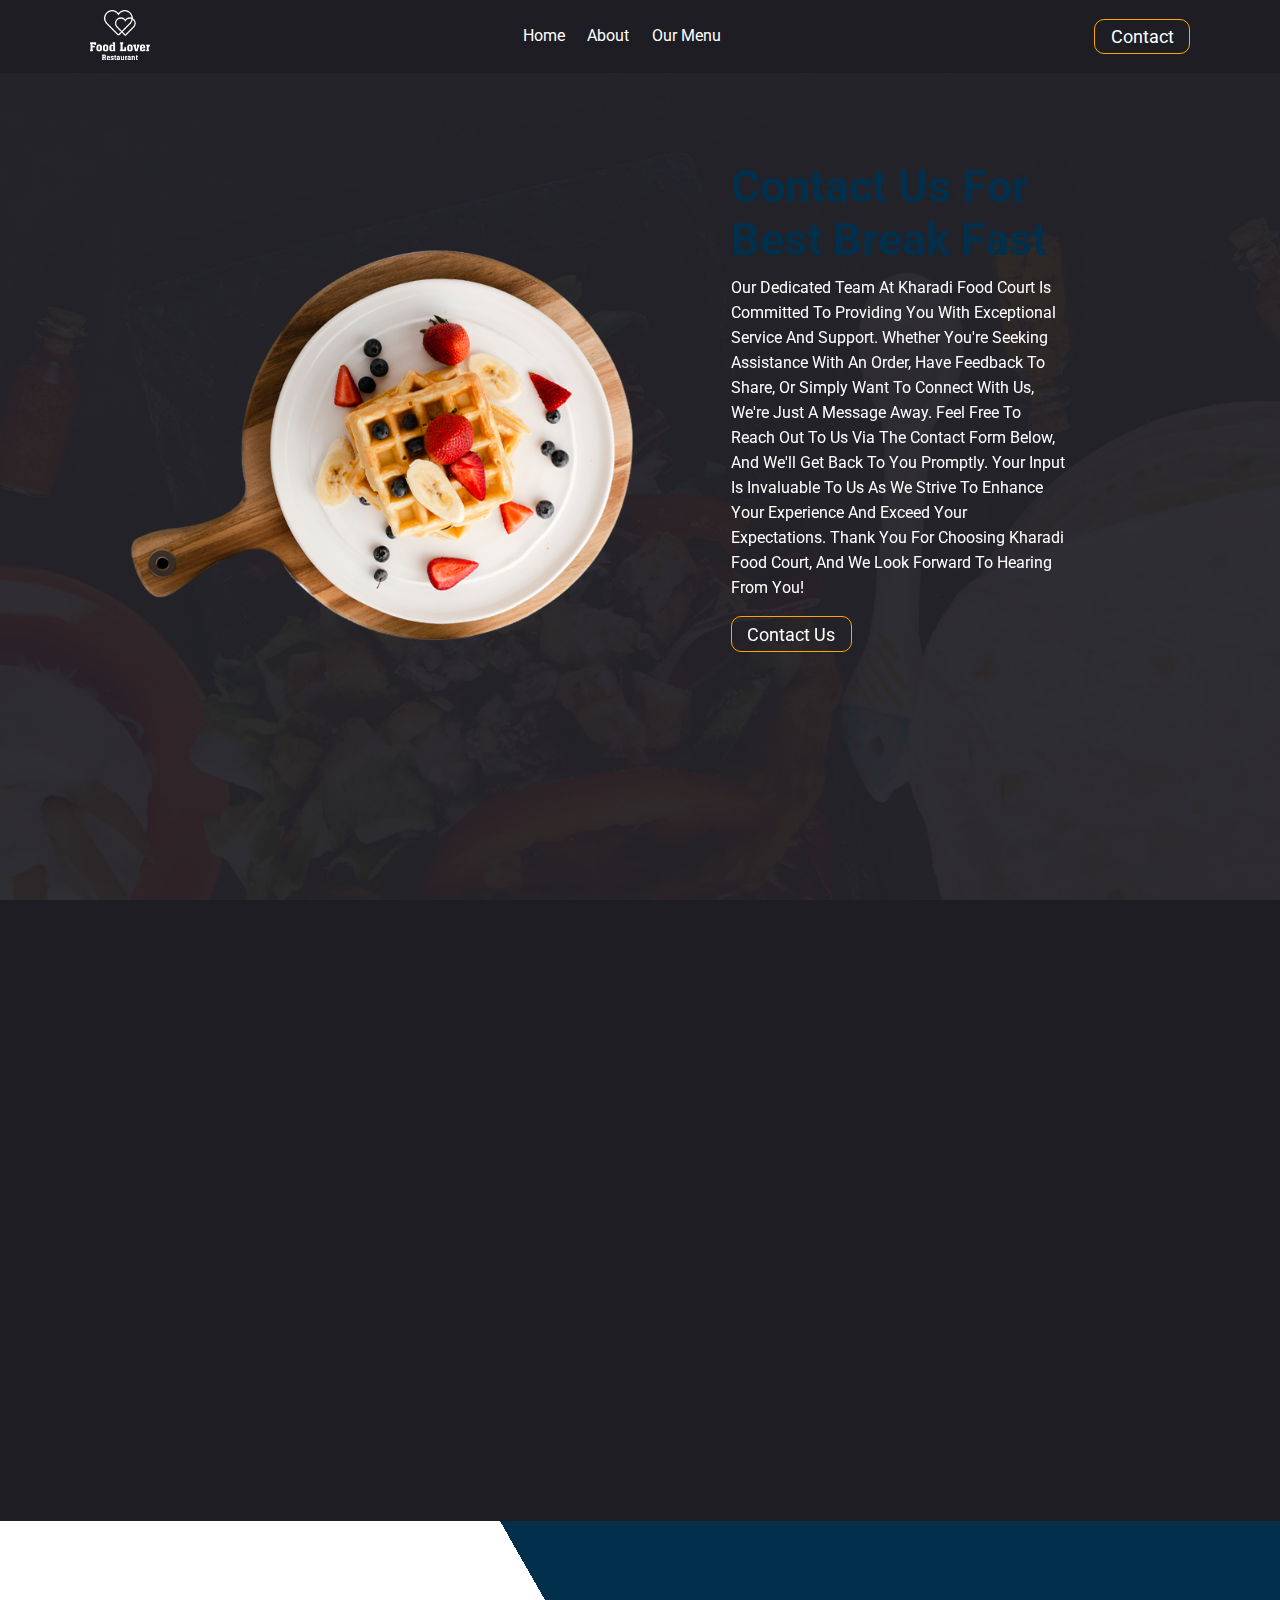
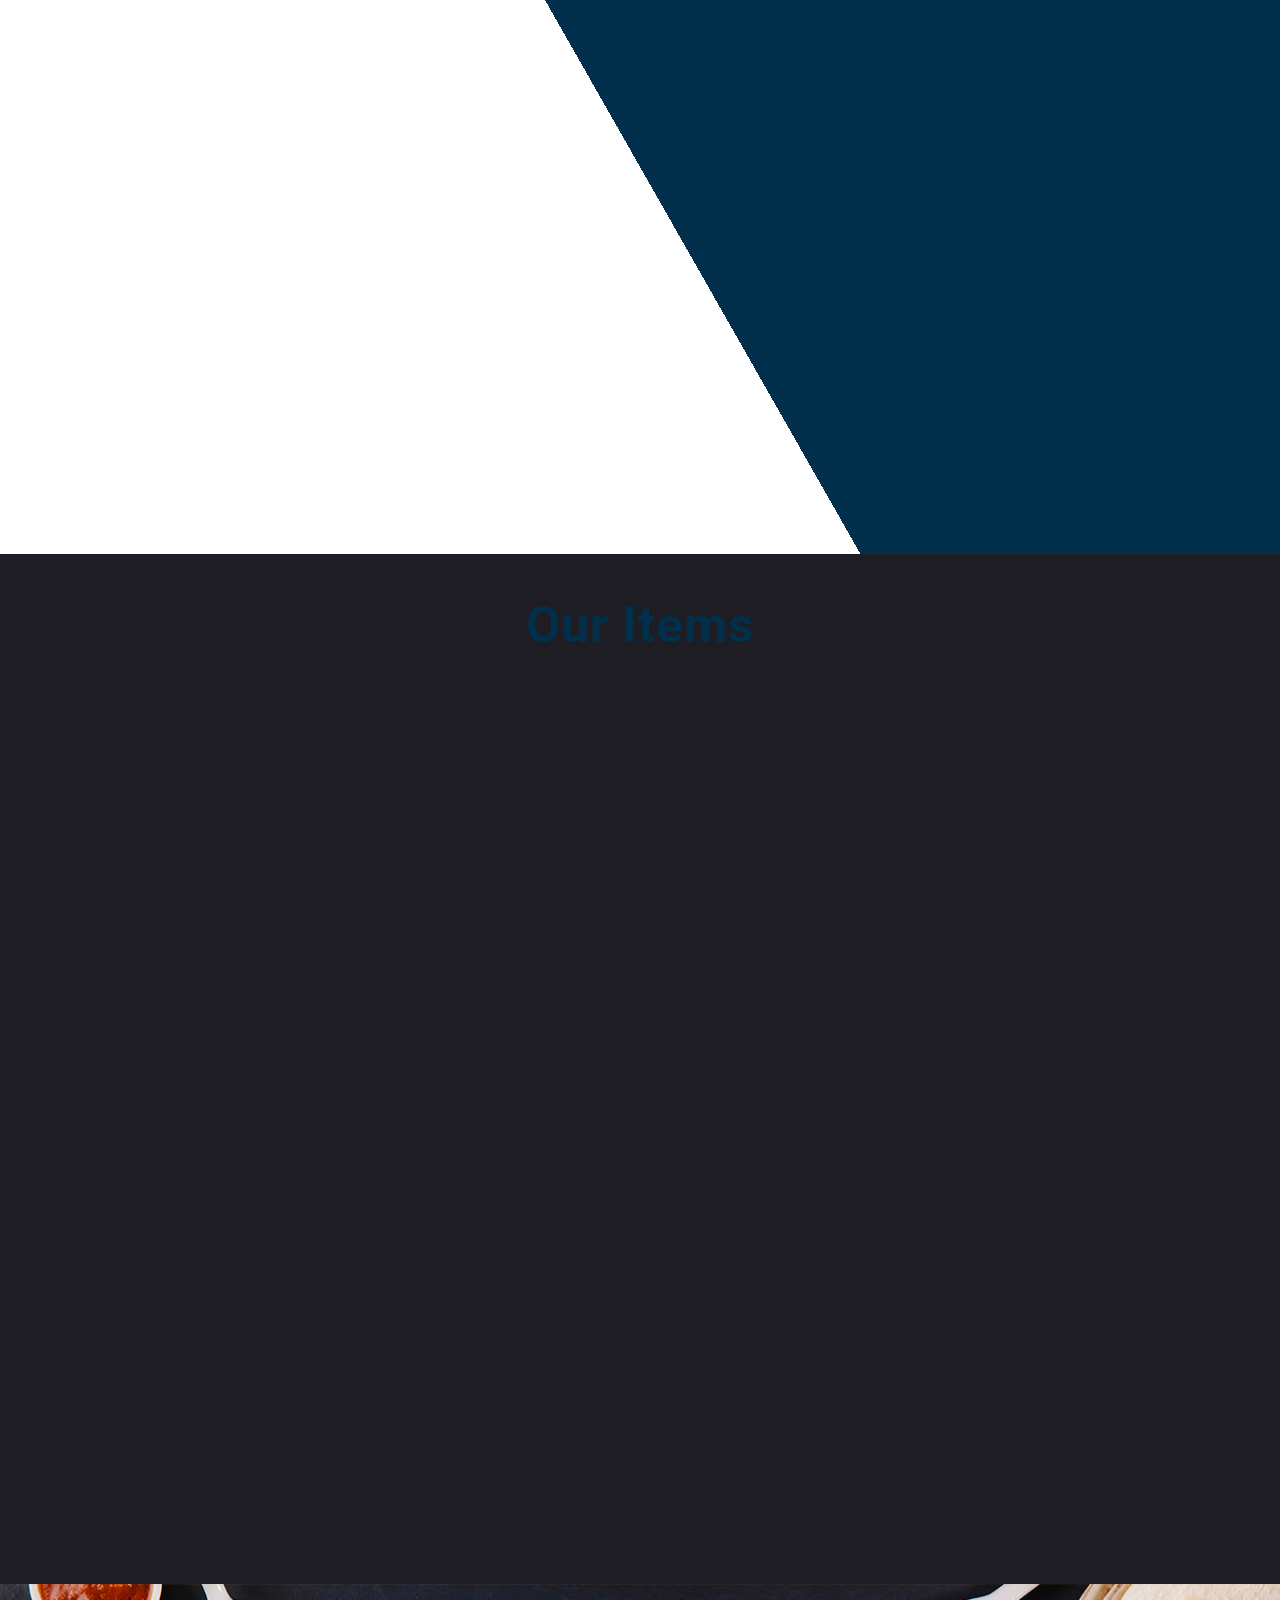
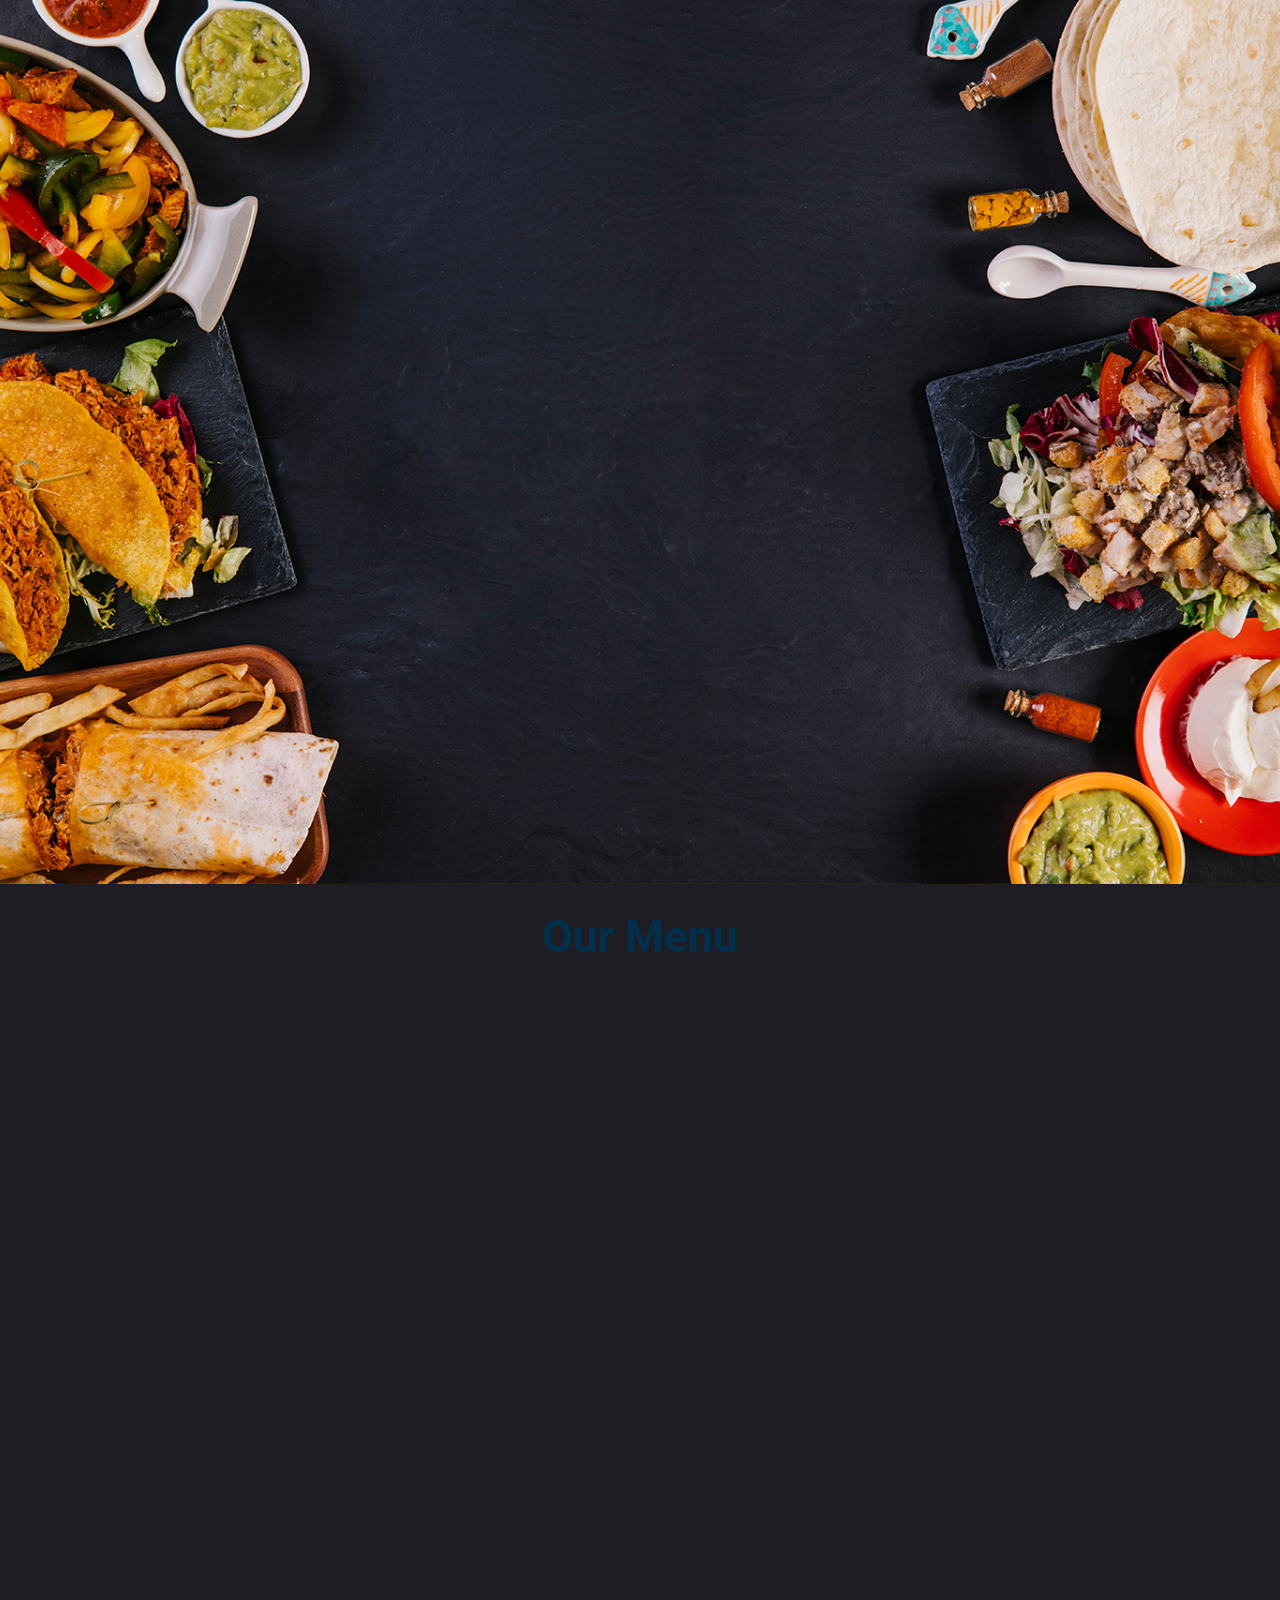
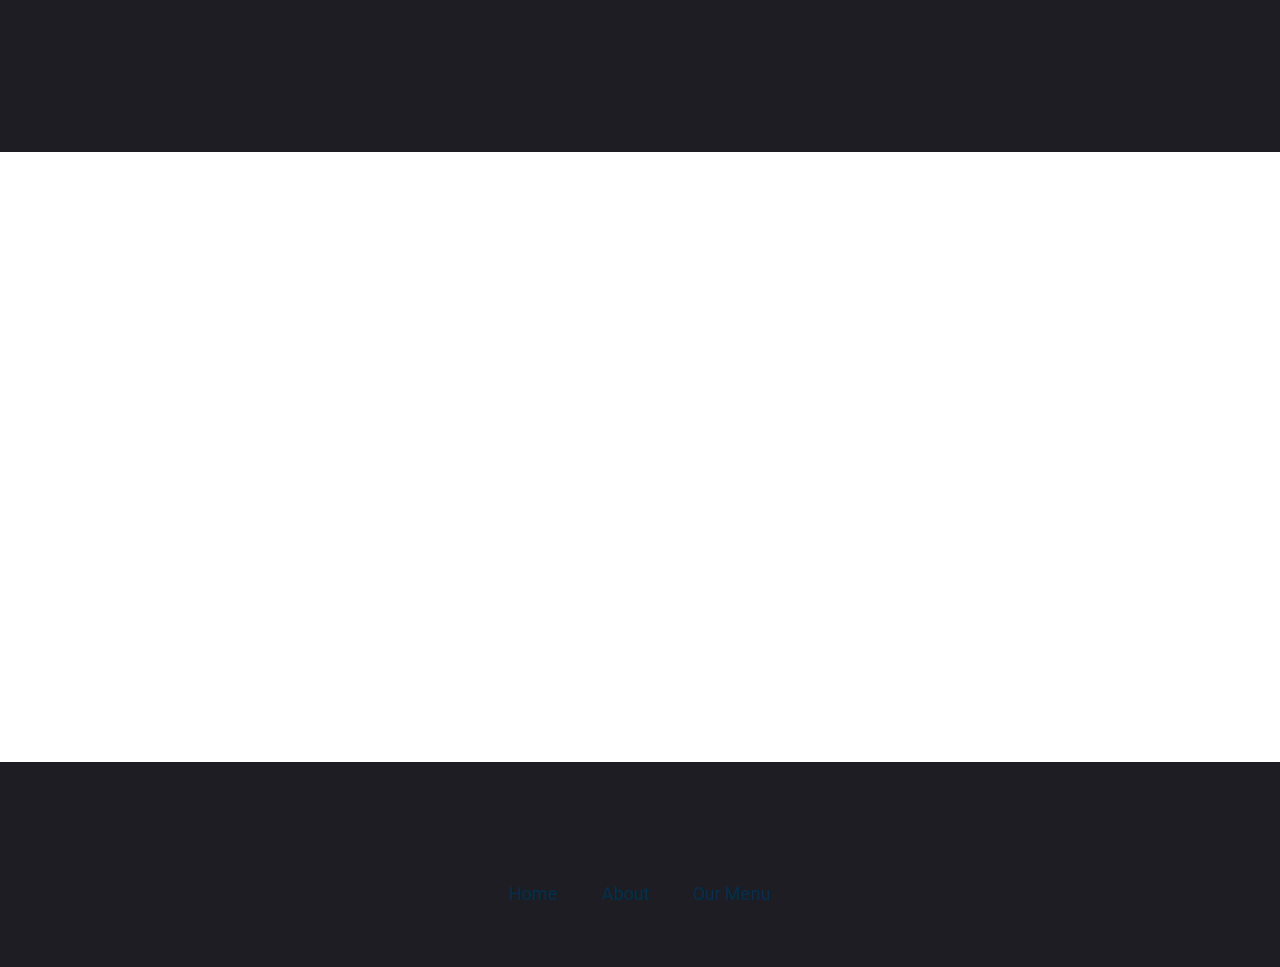
==== commit 3761a9b8: "Update index.html" ====
--- a/index.html
+++ b/index.html
@@ -22,7 +22,7 @@
         </div>
 
         <nav class="navbar">
-            <a href="#index">home</a>
+            <a href="index.html">home</a>
             <a href="#about">about</a>
             <a href="menu.html">our menu</a>
         </nav>
@@ -198,7 +198,7 @@
         </div>
 
         <footernav class="footer-navbar">
-            <a href="#index">home</a>
+            <a href="index.html">home</a>
             <a href="#about">about</a>
             <a href="menu.html">our menu</a>
         </footernav>
@@ -209,4 +209,4 @@
 
 <script src="script.js"></script>
 </body>
-</html>+</html>
